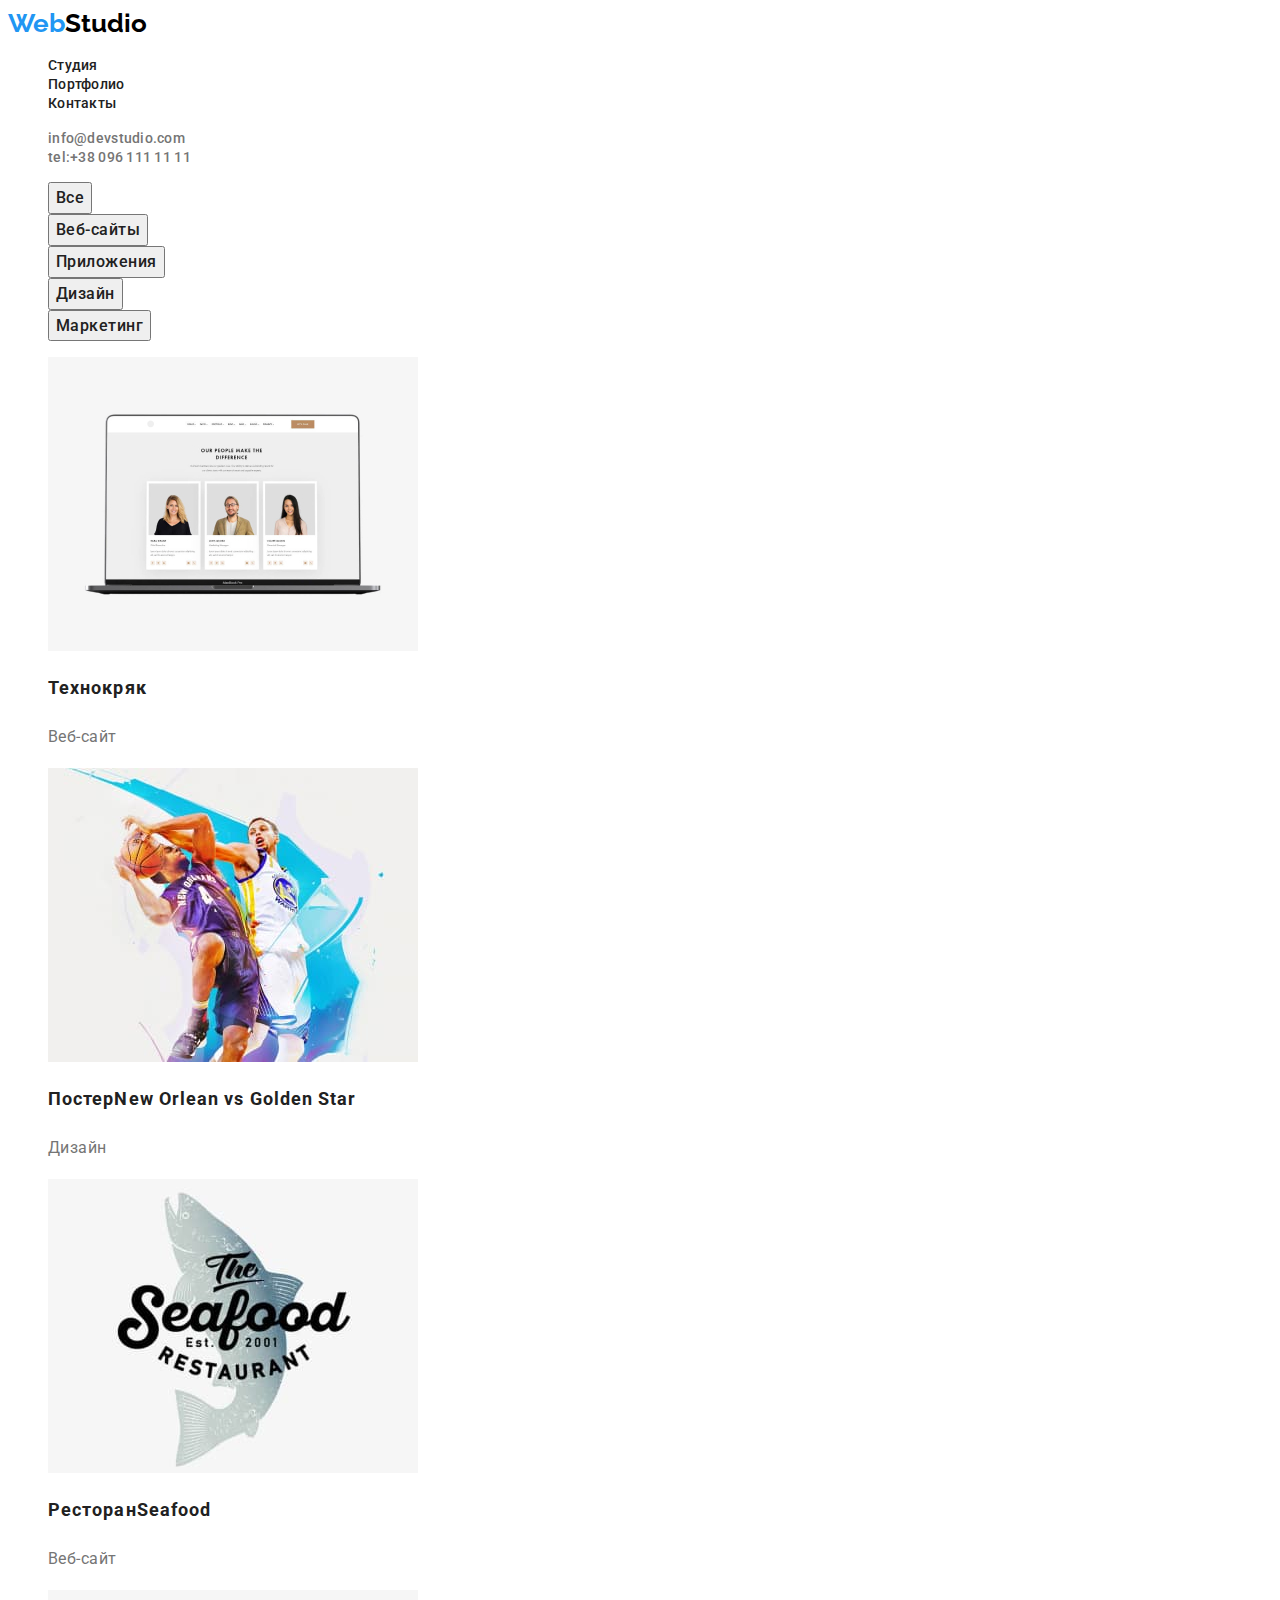
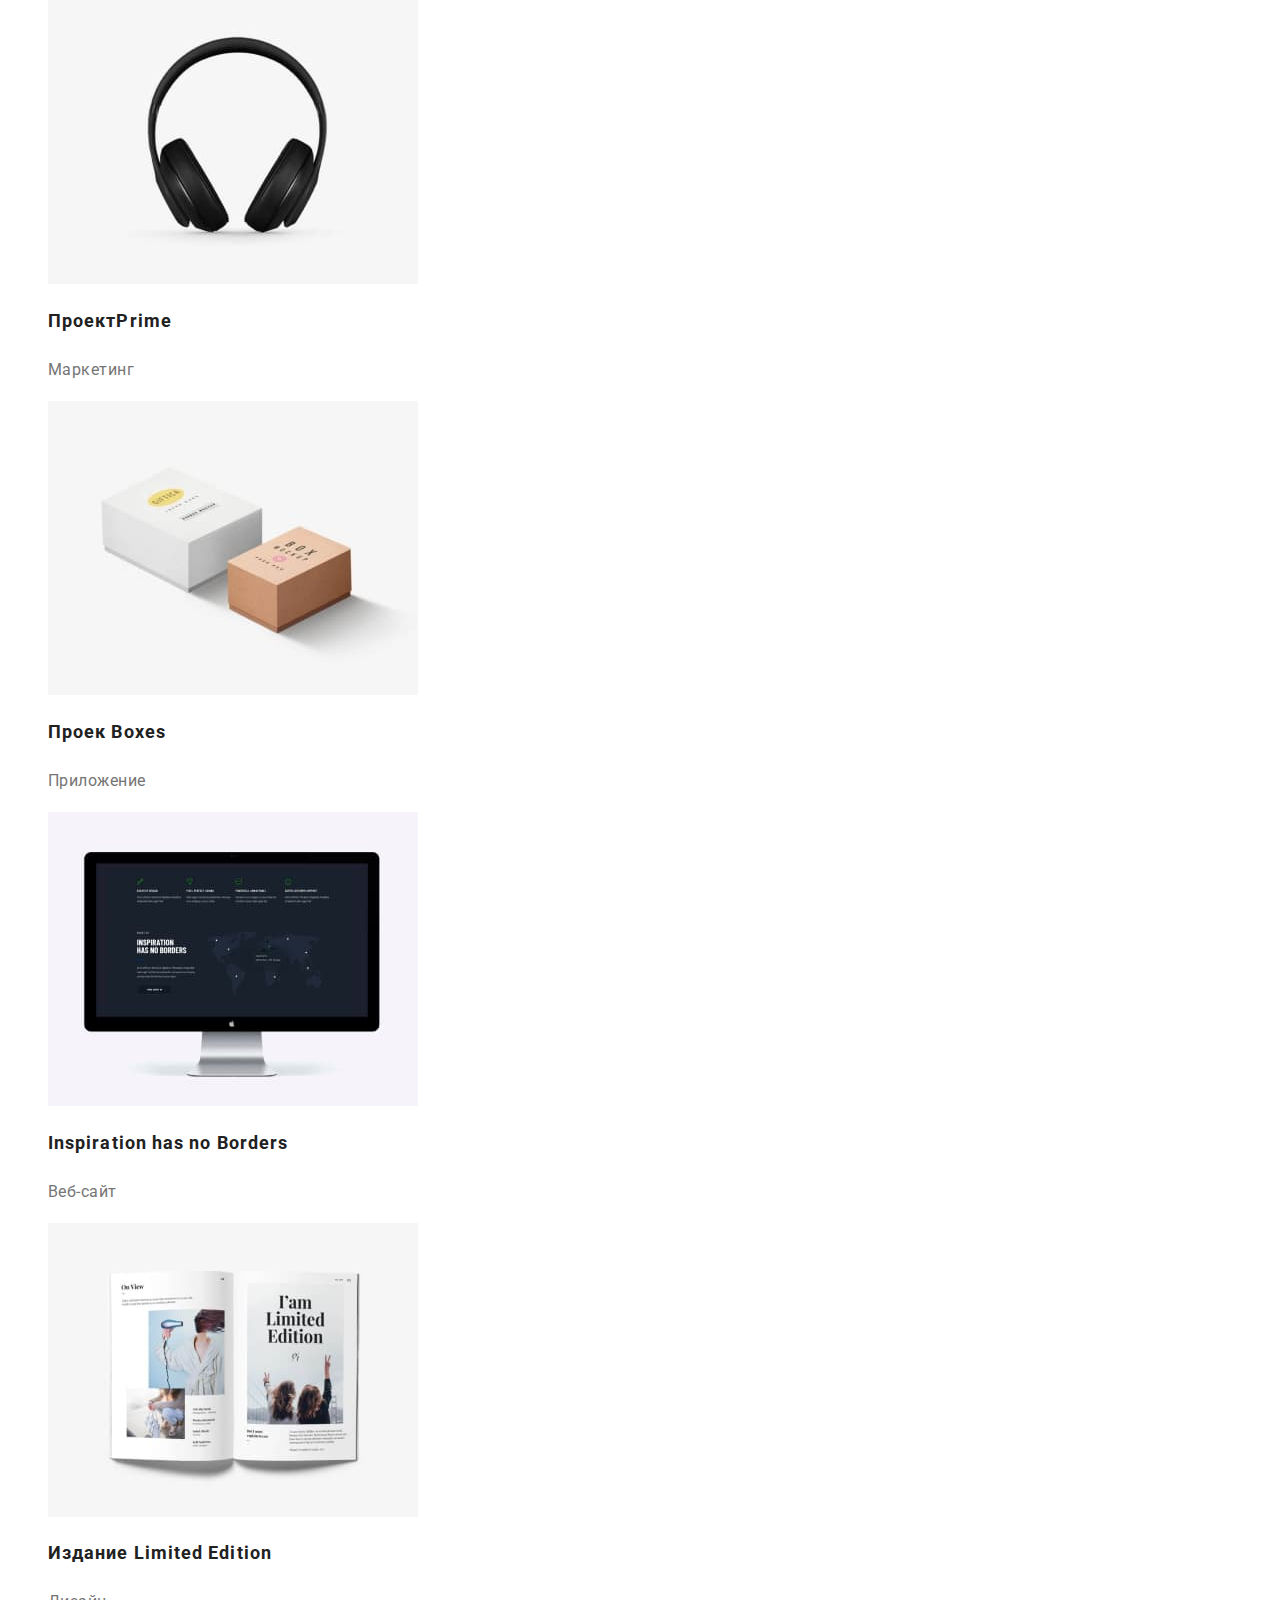
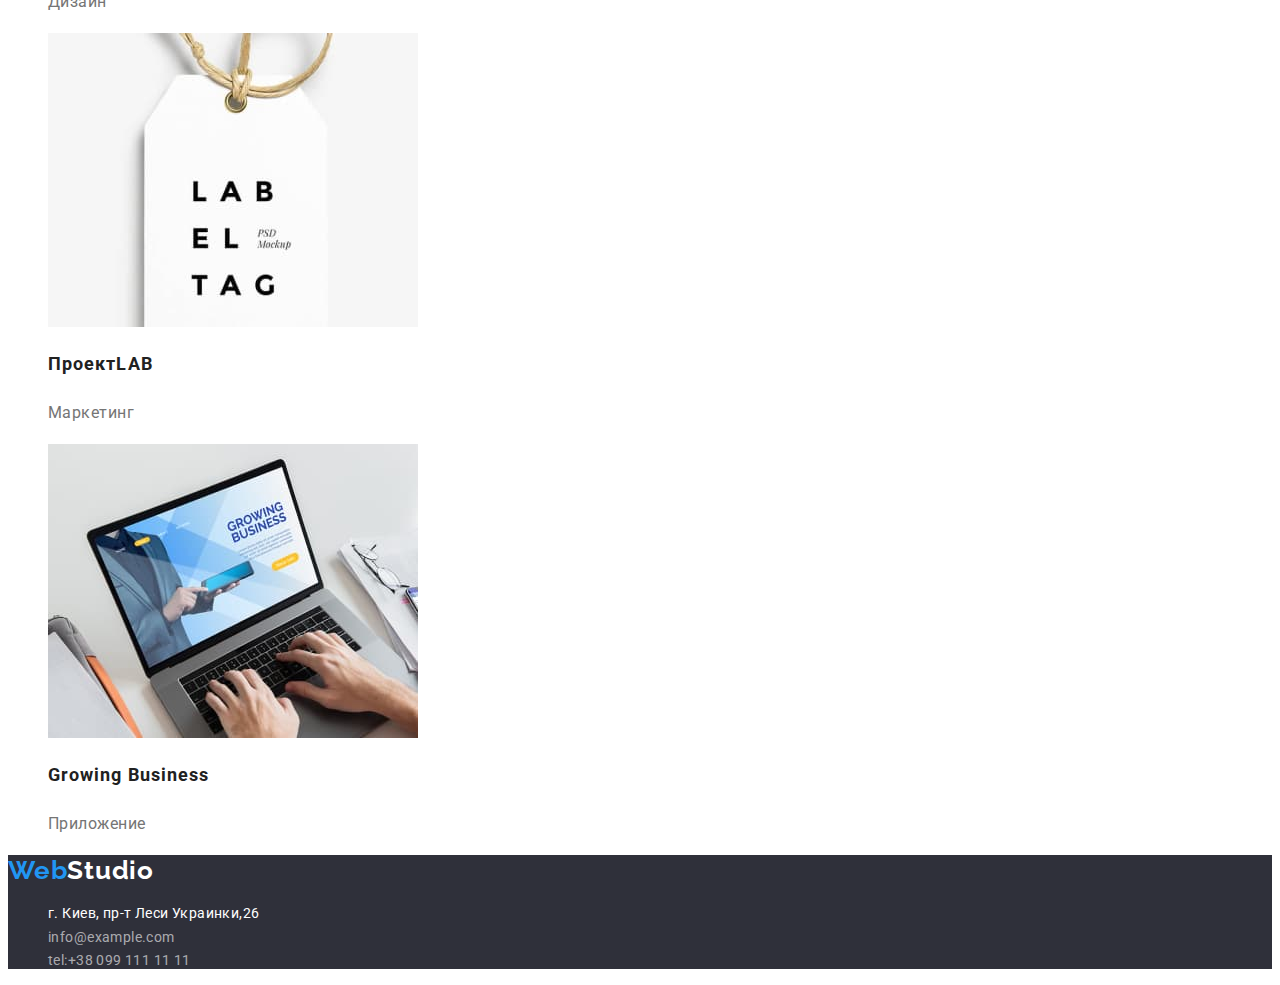
==== portfolio.html @ 86220cb4 "Добавляє дз-2" ====
<!DOCTYPE html>
<html lang="ru">

<head>
    <meta charset="UTF-8">
    <meta http-equiv="X-UA-Compatible" content="IE=edge">
    <meta name="viewport" content="width=device-width, initial-scale=1.0">
    <title>Portfolio</title>
    <link rel="preconnect" href="https://fonts.googleapis.com">
    <link rel="preconnect" href="https://fonts.gstatic.com" crossorigin>
    <link href="https://fonts.googleapis.com/css2?family=Raleway:wght@700&family=Roboto:wght@400;500;700;900&display=swap"
        rel="stylesheet">
        <link rel="stylesheet" href="./css/styles.css">
</head>
<body>
        <header class="header">
            <nav class="navigation">
                <a class="logo" href="/"><span class="logo-title">Web</span>Studio</a>
                <ul class="header-list list">
                    <li class="header-item"><a href="./index.html" class="header-link"> Студия</a></li>
                    <li class="header-item"><a href="./portfolio.html" class="header-link"> Портфолио</a></li>
                    <li class="header-item"><a href="" class="header-link"> Контакты</a></li>
                </ul>
            </nav>
            <ul class="header-address list">
                <li><a class="header-address-link" href="mailto:info@devstudio.com">info@devstudio.com</a></li>
                <li><a class="header-address-link" href="tel:+380961111111">tel:+38 096 111 11 11</a></li>
            </ul>
        </header>
    <main>
        <section class="filter">
            <ul class="filter-list list">
                <li><button class="filter-btn" type="button">Все</button></li>
                <li><button class="filter-btn" type="button">Веб-сайты</button></li>
                <li><button class="filter-btn" type="button">Приложения</button></li>
                <li><button class="filter-btn" type="button">Дизайн</button></li>
                <li><button class="filter-btn" type="button">Маркетинг</button></li>
            </ul>
            <h1 class="filter-title" hidden>Огляд нашого Портволіо</h1>
            <ul class="filter-list list">
                <li class="filter-item"><img class="filter-img" src="./images-portfolio/port-img-1.jpg"
                        alt="Ноутбук с открытым вебсайтом">
                    <h2 class="filter-second-title">Технокряк</h2>
                    <p class="filter-text">Веб-сайт</p>
                </li>
                <li class="filter-item"><img class="filter-img" src="./images-portfolio/port-img-2.jpg"
                        alt="Два баскетболиста с мячем">
                    <h2 class="filter-second-title">Постер<span lang="en">New Orlean vs Golden Star</span></h2>
                    <p class="filter-text">Дизайн</p>
                </li>
                <li class="filter-item"><img class="filter-img" src="./images-portfolio/port-img-3.jpg"
                        alt="Марка ресторана" width="370">
                    <h2 class="filter-second-title">Ресторан<span lang="en">Seafood</span></h2>
                    <p class="filter-text">Веб-сайт</p>
                </li>
                <li class="filter-item"><img class="filter-img" src="./images-portfolio/port-img-4.jpg" alt="Наушники"
                        width="370">
                    <h2 class="filter-second-title">Проект<span lang="en">Prime</span></h2>
                    <p class="filter-text">Маркетинг</p>
                </li>
                <li class="filter-item"><img class="filter-img" src="./images-portfolio/port-img-5.jpg"
                        alt="Две малиньки коробки" width="370">
                    <h2 class="filter-second-title">Проек <span lang="en">Boxes</span></h2>
                    <p class="filter-text">Приложение</p>
                </li>
                <li class="filter-item"><img class="filter-img" src="./images-portfolio/port-img-6.jpg"
                        alt="Екран компютера" width="370">
                    <h2 class="filter-second-title" lang="en">Inspiration has no Borders</h2>
                    <p class="filter-text">Веб-сайт</p>
                </li>
                <li class="filter-item"><img class="filter-img" src="./images-portfolio/port-img-7.jpg"
                        alt="Открытая книга" width="370">
                    <h2 class="filter-second-title"><span lang="en">Издание Limited Edition</span></h2>
                    <p class="filter-text">Дизайн</p>
                </li>
                <li class="filter-item"><img class="filter-img" src="./images-portfolio/port-img-8.jpg"
                        alt="Фото проекта" width="370">
                    <h2 class="filter-second-title">Проект<span lang="en">LAB</span></h2>
                    <p class="filter-text">Маркетинг</p>
                </li>
                <li class="filter-item"><img class="filter-img" src="./images-portfolio/port-img-9.jpg"
                        alt="Руке человека на клавиатуре ноутбука" width="370">
                    <h2 class="filter-second-title" lang="en">Growing Business</h2>
                    <p class="filter-text">Приложение</p>
                </li>
            </ul>
        </section>
    </main>
    <footer class="footer">
        <a class="footer-part-title" href="/"><span class="footer-title">Web</span>Studio</a>
        <ul class="footer-list list">
            <li class="footer-item">
                <a class="footer-link" href="https://goo.gl/maps/KpivZ7hqrUbSiKZk9">г. Киев, пр-т Леси Украинки,26</a>
            </li>
            <li class="footer-item">
                <a class="footer-mail" href="mailto:info@example.com">info@example.com</a>
            </li>
            <li class="footer-link-item">
                <a class="footer-link-tel" href="tel:+380991111111">tel:+38 099 111 11 11</a>
            </li>
        </ul>
    </footer>
</body>

</html>
---- css/styles.css ----
body {
  font-family: "Roboto", sans-serif;
  background-color: #FFFFFF;
  color: #757575;
}
:root{
  --first-title-color: #FFFFFF;
  --second-title-color: #212121;
  --header-adress-color: #757575;
  --header-focus-color: #2196F3;
  --footer-item-color: #2196F3; 
}
.logo {
  text-decoration: none;
}
.header-link {
  text-decoration: none;
}
.header-address-link {
  text-decoration: none;
}
/*----------------------- HEADER------------------ */

.logo-title {
font-family: Raleway;
font-style: normal;
font-weight: bold;
font-size: 26px;
line-height: 1.19;
color: #2196F3;
}
.logo {
  font-family: Raleway;
  font-style: normal;
  font-weight: bold;
  font-size: 26px;
  line-height: 1.19;
  color: #000000 
}
.header-link {
font-weight: 500;
font-size: 14px;
line-height: 1.14;
letter-spacing: 0.02em;
color: #212121;
}
.header-link:hover{
  color: #2196F3;
}
.header-link:focus{
  color: #2196F3;
}

.header-address-link {
  font-weight: 500;
  font-size: 14px;
  line-height: 1.14;
  letter-spacing: 0.02em;
  color: var(--header-adress-color);
}
.header-address-link:hover{
  color: #2196F3;
}
.header-address-link:focus{
  color: #2196F3;
}
.header-address-link {
  font-weight: 500;
  font-size: 14px;
  line-height: 1.14;
  letter-spacing: 0.02em;
  color: var(--header-adress-color)
} 


/* -------------------------HERO---------------- */


.hero{
  background-color: #2F303A;
}
.hero-title{
font-weight: 900;
font-size: 44px;
line-height: 1.36;
text-align: center;
letter-spacing: 0.06em;
text-transform: uppercase;
color: var(--first-title-color)
}
.btn{
font-family:inherit
font-weight: bold;
font-size: 16px;
line-height: 1.87;
align-items: center;
text-align: center; 
letter-spacing: 0.06em;
color: #FFFFFF;
}
.btn{
  background: #2196F3;
}
.hero-second-title{
font-weight: bold;
font-size: 14px;
line-height: 1.14
letter-spacing: 0.03em;
text-transform: uppercase;
color: #212121;
}
.hero-text{
font-weight: normal;
font-size: 14px;
line-height: 1.71;
letter-spacing: 0.03em;
color: #757575;
}
.examle-title{
font-family: Roboto;
font-style: normal;
font-weight: bold;
font-size: 36px;
line-height: 1.16;
text-align: center;
letter-spacing: 0.03em;
color: #212121;
}
.about-title{
font-weight: bold;
font-size: 36px;
line-height: 1.16;
text-align: center;
letter-spacing: 0.03em;
color: #212121;
}
.about-second-title{
font-weight: 500;
font-size: 16px;
line-height: 1.18;
text-align: center;
letter-spacing: 0.03em;
color: #212121;
}
.about-text{
 font-size: 16px;
line-height: 1.18;
text-align: center;
letter-spacing: 0.03em;
color: #757575;
}
.btn{
  cursor: pointer;
}

/* -----------------------------FOTER----------------------- */
.footer-part-title{
font-family: Raleway;
font-style: normal;
font-weight: bold;
font-size: 26px;
line-height: 1.19;
letter-spacing: 0.03em;
color: #FFFFFF
}
.footer-title{
font-family: Raleway;
font-style: normal;
font-weight: bold;
font-size: 26px;
line-height: 1.19;
letter-spacing: 0.03em;
color: #2196F3;
}
.footer-link{
font-family: Roboto;
font-style: normal;
font-weight: normal;
font-size: 14px;
line-height: 1.71;
letter-spacing: 0.03em;
color: #FFFFFF;
}
.footer-mail{
Font-family: Roboto;
font-style: normal;
font-weight: normal;
font-size: 14px;
line-height: 1.71;
letter-spacing: 0.03em;
color: rgba(255, 255, 255, 0.6);
}
.footer-link-tel{
font-family: Roboto;
font-style: normal;
font-weight: normal;
font-size: 14px;
line-height: 1.71px;
letter-spacing: 0.03em;
color: rgba(255, 255, 255, 0.6);
}
.footer-link:hover,
.footer-link:focus{
  color: var(--footer-item-color);
}
.footer-mail:hover,
.footer-mail:focus{
  color: var(--footer-item-color);
}
.footer-link-tel:hover,
.footer-link-tel:focus{
  color: var(--footer-item-color);
}
.footer{
  background: #2F303A;
}
.footer-link {
  text-decoration: none;
}
.footer-mail {
  text-decoration: none;
}
.footer-link-tel {
  text-decoration: none;
}
.footer-part-title {
  text-decoration: none;
}
.list{
  list-style: none;
}

/* -------------------PORTFOLIO ---------*/
.filter-btn{
font-family: Roboto;
font-style: normal;
font-weight: 500;
font-size: 16px;
line-height: 1.62;
text-align: center;
letter-spacing: 0.03em;
color: #212121;
}
.filter-second-title{
font-family: Roboto;
font-style: normal;
font-weight: bold;
font-size: 18px;
line-height: 2;
letter-spacing: 0.06em;
color: #212121;  
}
.filter-text{
font-family: Roboto;
font-style: normal;
font-weight: normal;
font-size: 16px;
line-height: 1.87;
letter-spacing: 0.03em;
color: #757575;
}
.filter-btn:focus,
.filter-btn:hover{
  color: #2196F3;
}
.filter-btn{
  cursor: pointer;
}
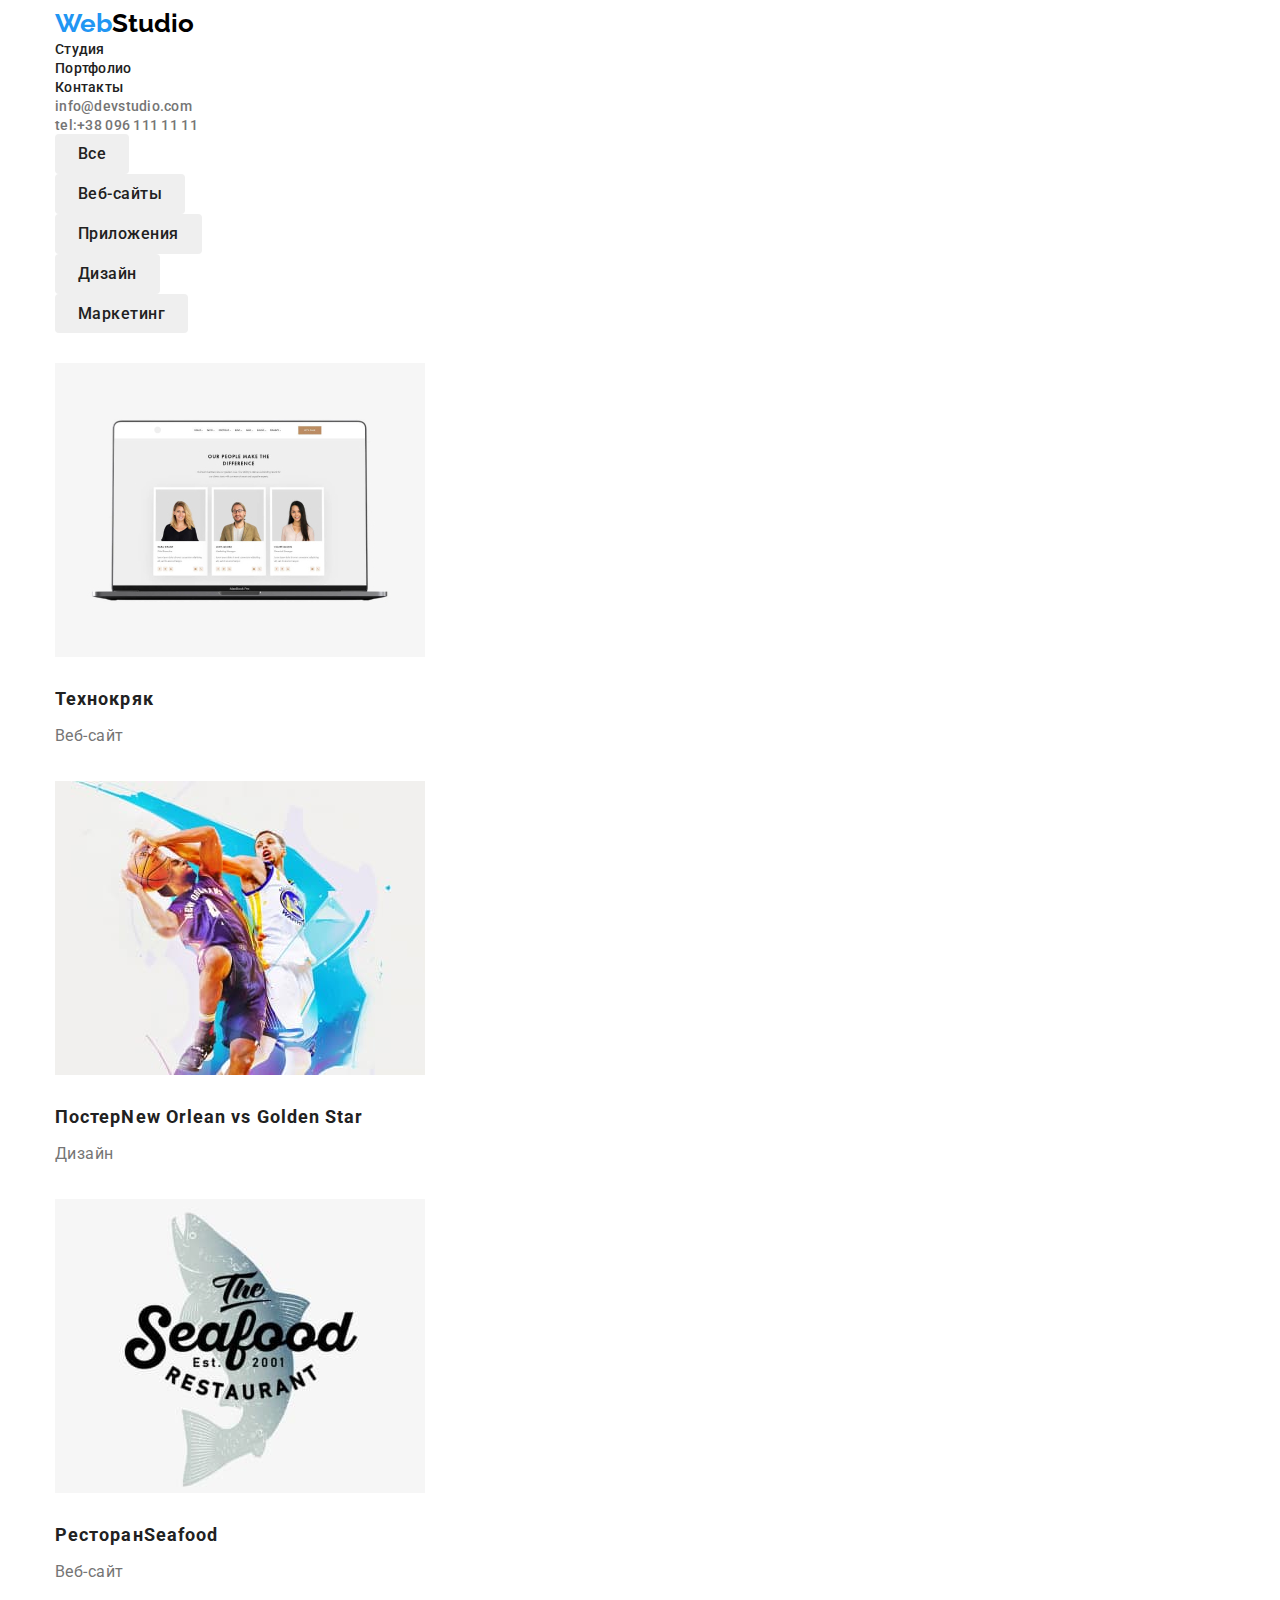
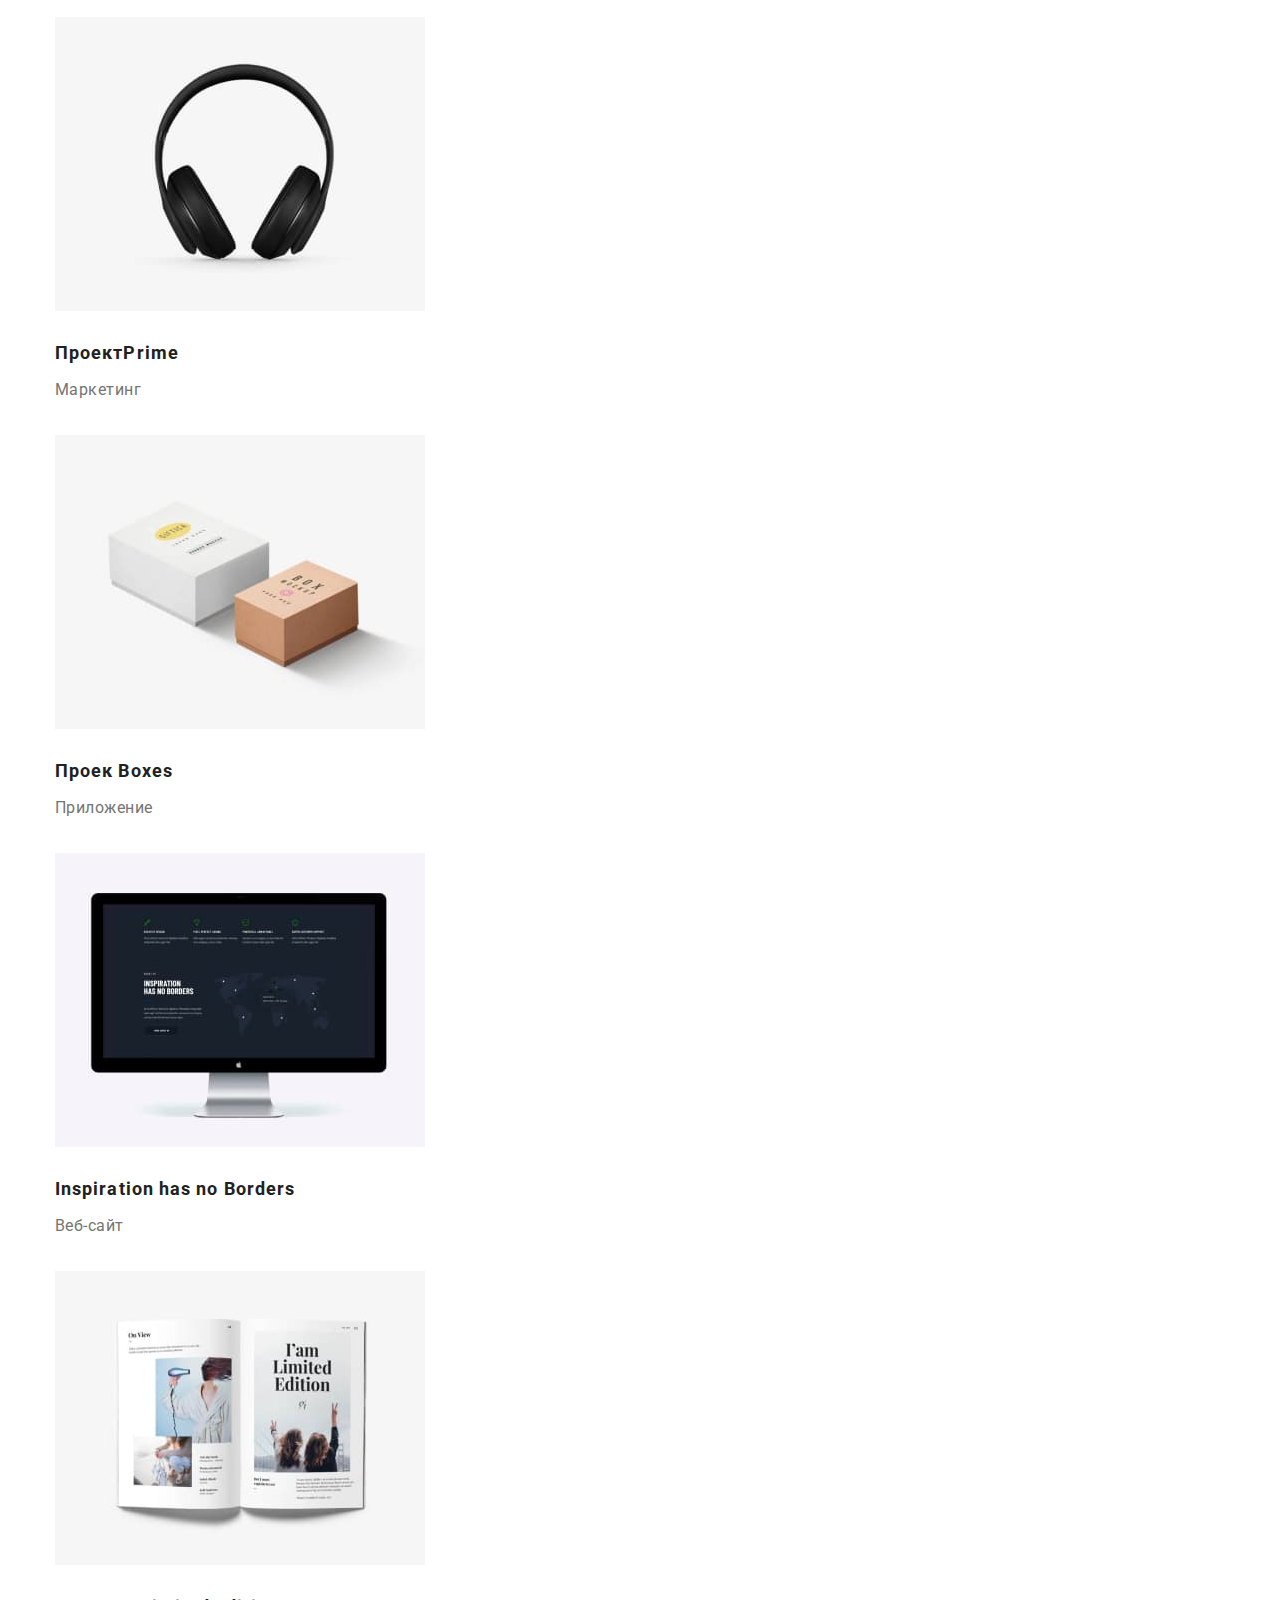
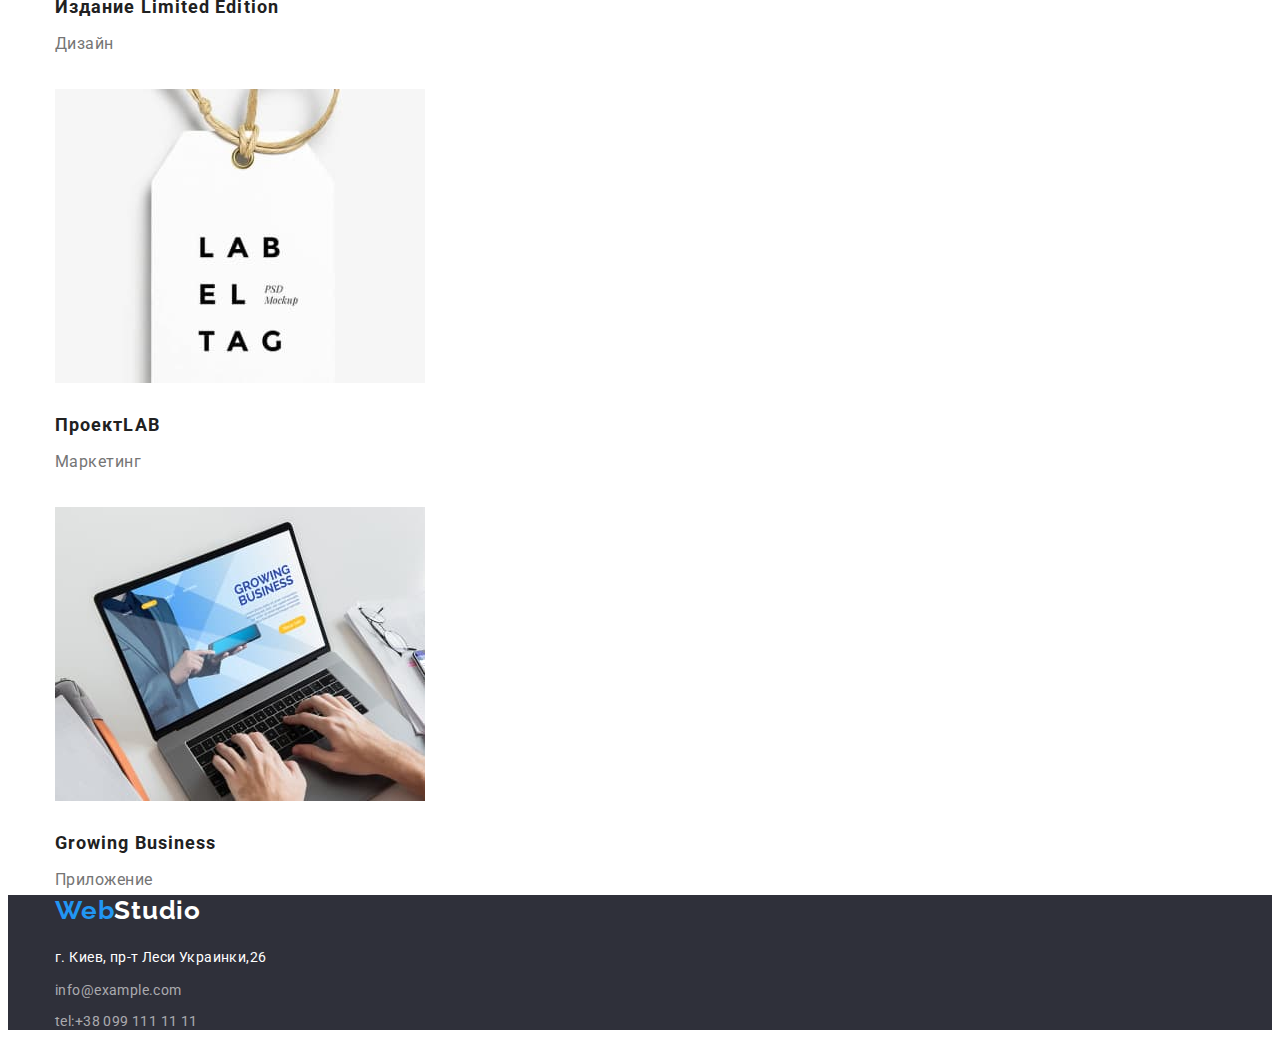
==== commit 3211af4e: "Додає падінги та марджіни" ====
--- a/portfolio.html
+++ b/portfolio.html
@@ -10,11 +10,14 @@
     <link rel="preconnect" href="https://fonts.gstatic.com" crossorigin>
     <link href="https://fonts.googleapis.com/css2?family=Raleway:wght@700&family=Roboto:wght@400;500;700;900&display=swap"
         rel="stylesheet">
+        <link rel="stylesheet" href="https://cdnjs.cloudflare.com/ajax/libs/modern-normalize/1.1.0/modern-normalize.min.css"
+            integrity="sha512-wpPYUAdjBVSE4KJnH1VR1HeZfpl1ub8YT/NKx4PuQ5NmX2tKuGu6U/JRp5y+Y8XG2tV+wKQpNHVUX03MfMFn9Q=="
+            crossorigin="anonymous" referrerpolicy="no-referrer" />
         <link rel="stylesheet" href="./css/styles.css">
 </head>
 <body>
         <header class="header">
-            <nav class="navigation">
+            <nav class="navigation container">
                 <a class="logo" href="/"><span class="logo-title">Web</span>Studio</a>
                 <ul class="header-list list">
                     <li class="header-item"><a href="./index.html" class="header-link"> Студия</a></li>
@@ -22,13 +25,14 @@
                     <li class="header-item"><a href="" class="header-link"> Контакты</a></li>
                 </ul>
             </nav>
-            <ul class="header-address list">
+            <ul class="header-address list container">
                 <li><a class="header-address-link" href="mailto:info@devstudio.com">info@devstudio.com</a></li>
                 <li><a class="header-address-link" href="tel:+380961111111">tel:+38 096 111 11 11</a></li>
             </ul>
         </header>
     <main>
         <section class="filter">
+            <div class="container">
             <ul class="filter-list list">
                 <li><button class="filter-btn" type="button">Все</button></li>
                 <li><button class="filter-btn" type="button">Веб-сайты</button></li>
@@ -84,9 +88,11 @@
                     <p class="filter-text">Приложение</p>
                 </li>
             </ul>
+            </div>
         </section>
     </main>
     <footer class="footer">
+        <div class="container">
         <a class="footer-part-title" href="/"><span class="footer-title">Web</span>Studio</a>
         <ul class="footer-list list">
             <li class="footer-item">
@@ -99,6 +105,7 @@
                 <a class="footer-link-tel" href="tel:+380991111111">tel:+38 099 111 11 11</a>
             </li>
         </ul>
+        </div>
     </footer>
 </body>
 
--- a/css/styles.css
+++ b/css/styles.css
@@ -1,7 +1,7 @@
 body {
   font-family: "Roboto", sans-serif;
   background-color: #FFFFFF;
-  color: #757575;
+  color: #757575;  
 }
 :root{
   --first-title-color: #FFFFFF;
@@ -19,6 +19,45 @@
 .header-address-link {
   text-decoration: none;
 }
+
+html {
+  box-sizing: border-box;
+}
+
+*,
+*::before,
+*::after{
+  box-sizing: inherit;
+}
+ul{
+  margin: 0;
+  padding: 0;
+}
+p{
+  margin: 0;
+  padding: 0;
+}
+
+h1,
+h2,
+h3,
+h4,
+h5,
+h6{
+  margin: 0;
+  padding: 0;
+}
+
+.container{
+  margin-right: auto;
+  margin-left: auto;
+  padding-left: 15px;
+  padding-right: 15px;
+  width: 1200px;
+}
+  
+
+
 /*----------------------- HEADER------------------ */
 
 .logo-title {
@@ -64,13 +103,7 @@
 .header-address-link:focus{
   color: #2196F3;
 }
-.header-address-link {
-  font-weight: 500;
-  font-size: 14px;
-  line-height: 1.14;
-  letter-spacing: 0.02em;
-  color: var(--header-adress-color)
-} 
+
 
 
 /* -------------------------HERO---------------- */
@@ -78,17 +111,21 @@
 
 .hero{
   background-color: #2F303A;
+  text-align: center;
 }
 .hero-title{
+margin-bottom: 30px;  
 font-weight: 900;
 font-size: 44px;
 line-height: 1.36;
-text-align: center;
 letter-spacing: 0.06em;
 text-transform: uppercase;
 color: var(--first-title-color)
 }
 .btn{
+display: inline-block;
+border-radius: 4px;
+padding: 10px 32px;
 font-family:inherit
 font-weight: bold;
 font-size: 16px;
@@ -97,11 +134,11 @@
 text-align: center; 
 letter-spacing: 0.06em;
 color: #FFFFFF;
-}
-.btn{
-  background: #2196F3;
-}
+background: #2196F3;
+}
+
 .hero-second-title{
+margin-bottom: 10px;
 font-weight: bold;
 font-size: 14px;
 line-height: 1.14
@@ -110,6 +147,7 @@
 color: #212121;
 }
 .hero-text{
+margin-bottom: 94px;
 font-weight: normal;
 font-size: 14px;
 line-height: 1.71;
@@ -117,6 +155,7 @@
 color: #757575;
 }
 .examle-title{
+margin-bottom: 50px;
 font-family: Roboto;
 font-style: normal;
 font-weight: bold;
@@ -126,7 +165,17 @@
 letter-spacing: 0.03em;
 color: #212121;
 }
+
+.examle-item{
+margin-bottom: 188px;
+}
+
+.about{
+  background: #F5F4FA;
+}
+
 .about-title{
+margin-bottom: 50px;
 font-weight: bold;
 font-size: 36px;
 line-height: 1.16;
@@ -135,6 +184,7 @@
 color: #212121;
 }
 .about-second-title{
+margin-bottom: 10px;
 font-weight: 500;
 font-size: 16px;
 line-height: 1.18;
@@ -153,8 +203,14 @@
   cursor: pointer;
 }
 
+.about-img{
+margin-bottom: 30px;
+}
+
 /* -----------------------------FOTER----------------------- */
 .footer-part-title{
+display: inline-block;
+margin-bottom: 20px;
 font-family: Raleway;
 font-style: normal;
 font-weight: bold;
@@ -173,6 +229,8 @@
 color: #2196F3;
 }
 .footer-link{
+display: inline-block;
+margin-bottom: 9px;
 font-family: Roboto;
 font-style: normal;
 font-weight: normal;
@@ -182,6 +240,8 @@
 color: #FFFFFF;
 }
 .footer-mail{
+display: inline-block;
+margin-bottom: 9px;
 Font-family: Roboto;
 font-style: normal;
 font-weight: normal;
@@ -232,6 +292,9 @@
 
 /* -------------------PORTFOLIO ---------*/
 .filter-btn{
+display: inline-block;
+padding: 6px 22px;
+border-radius: 4px;
 font-family: Roboto;
 font-style: normal;
 font-weight: 500;
@@ -240,8 +303,12 @@
 text-align: center;
 letter-spacing: 0.03em;
 color: #212121;
-}
+border: 1px solid transparent;
+}
+
+
 .filter-second-title{
+margin-top: 20px;
 font-family: Roboto;
 font-style: normal;
 font-weight: bold;
@@ -250,7 +317,14 @@
 letter-spacing: 0.06em;
 color: #212121;  
 }
+
+.filter-img{
+margin-top: 30px;
+}
+
+
 .filter-text{
+margin-top: 4px;
 font-family: Roboto;
 font-style: normal;
 font-weight: normal;
@@ -261,7 +335,8 @@
 }
 .filter-btn:focus,
 .filter-btn:hover{
-  color: #2196F3;
+  color: #FFFFFF;;
+  background: #2196F3;
 }
 .filter-btn{
   cursor: pointer;
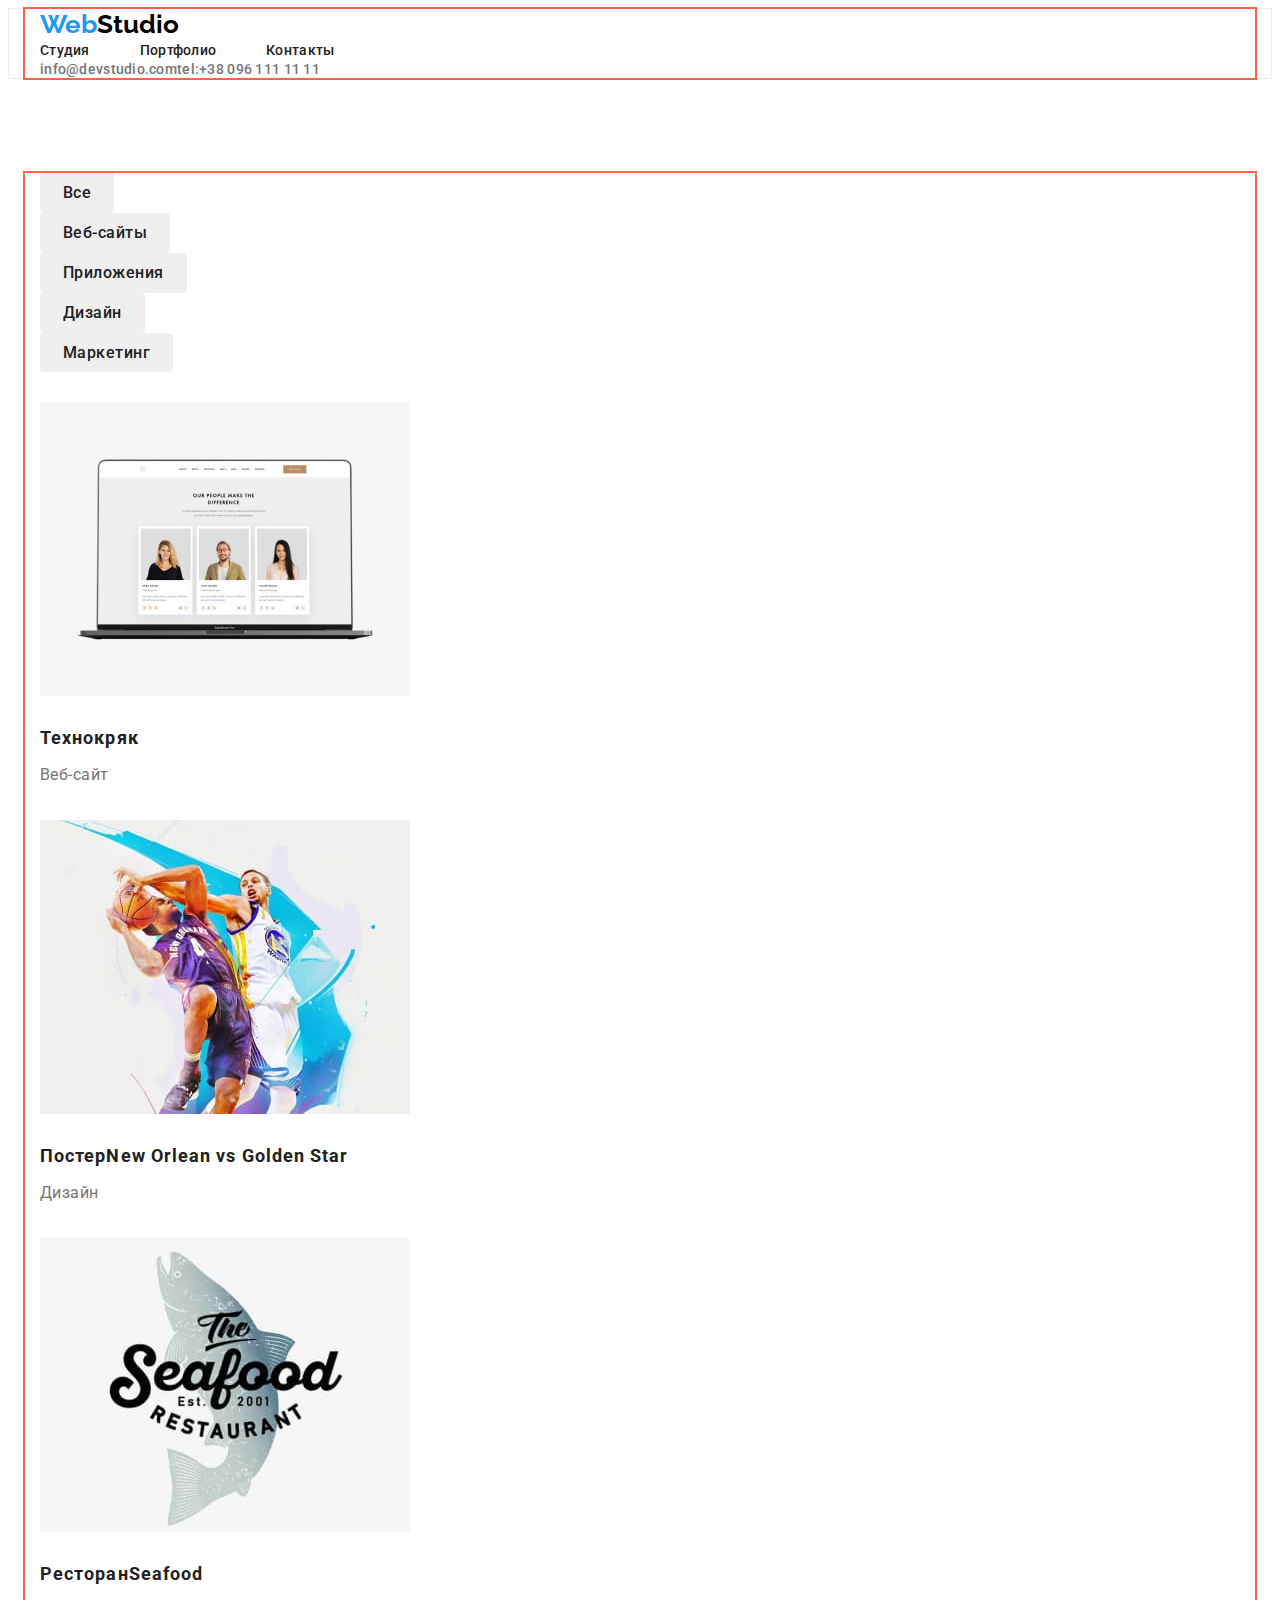
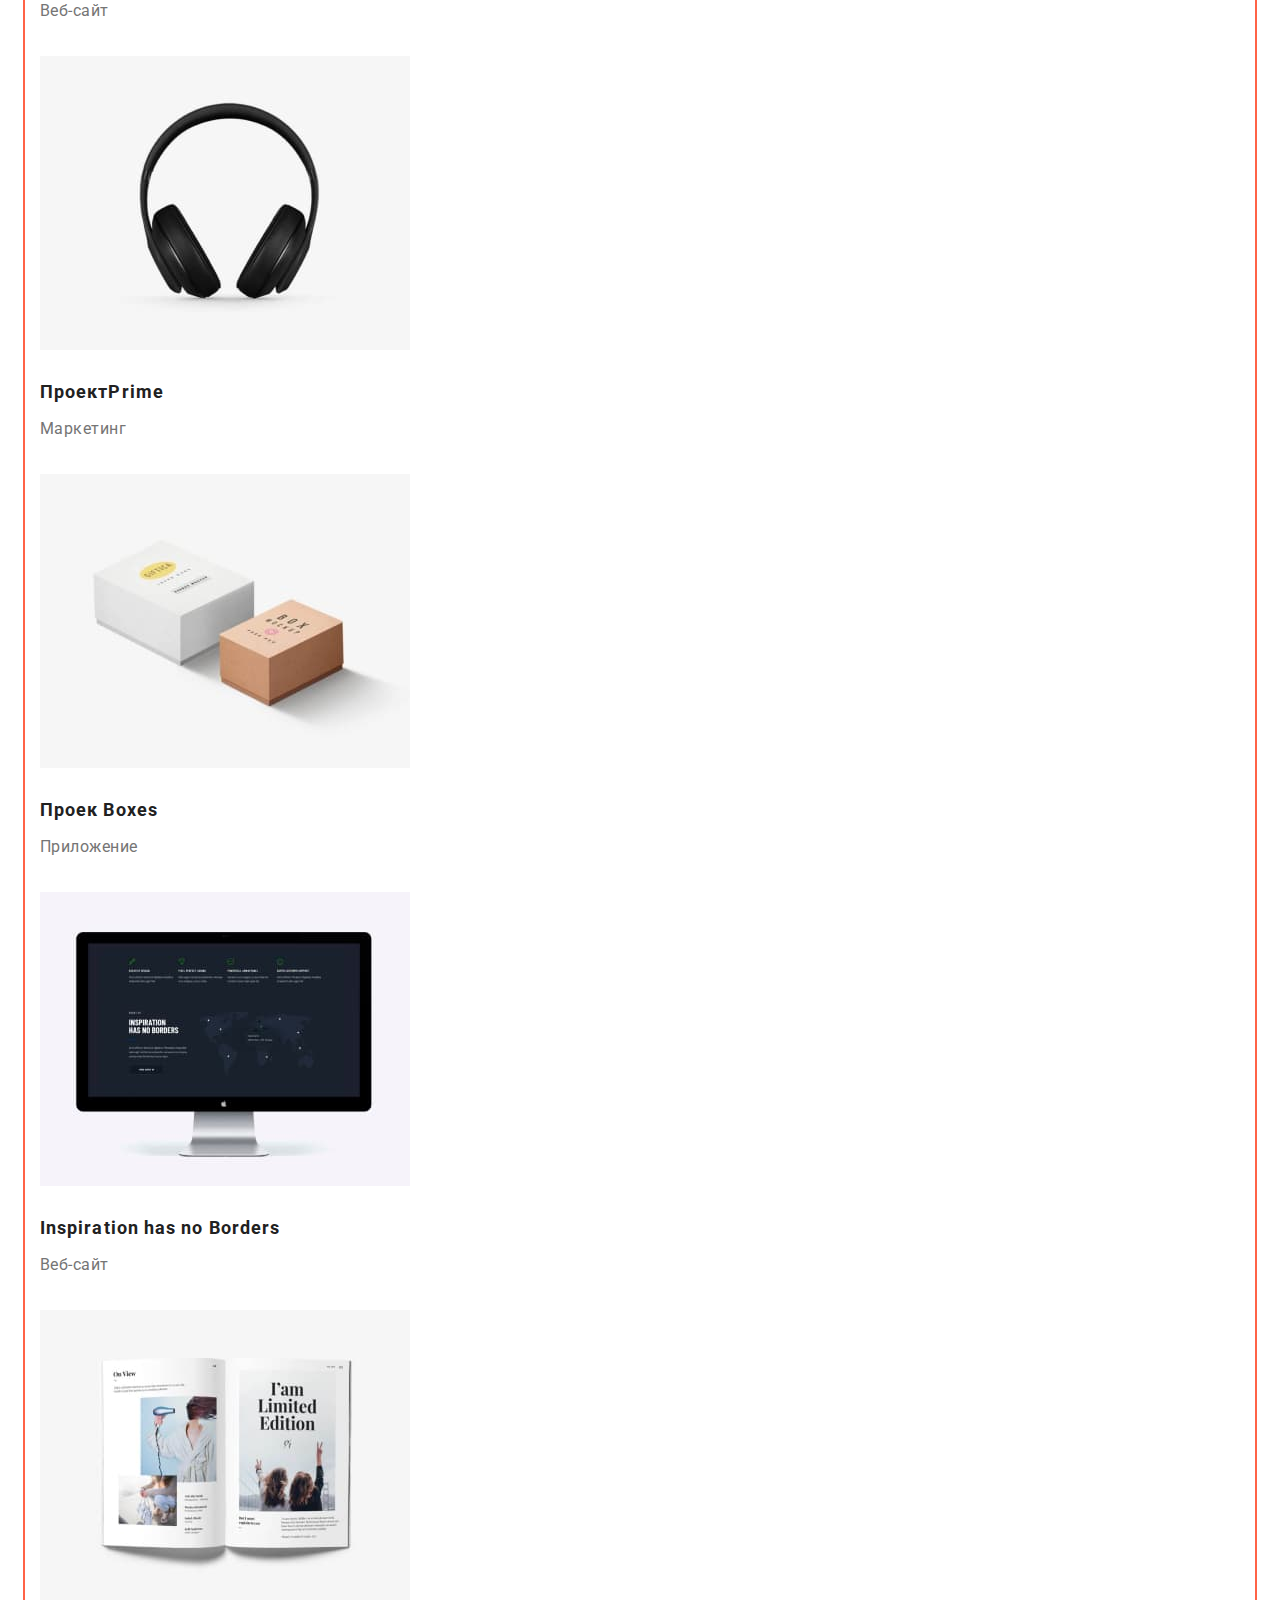
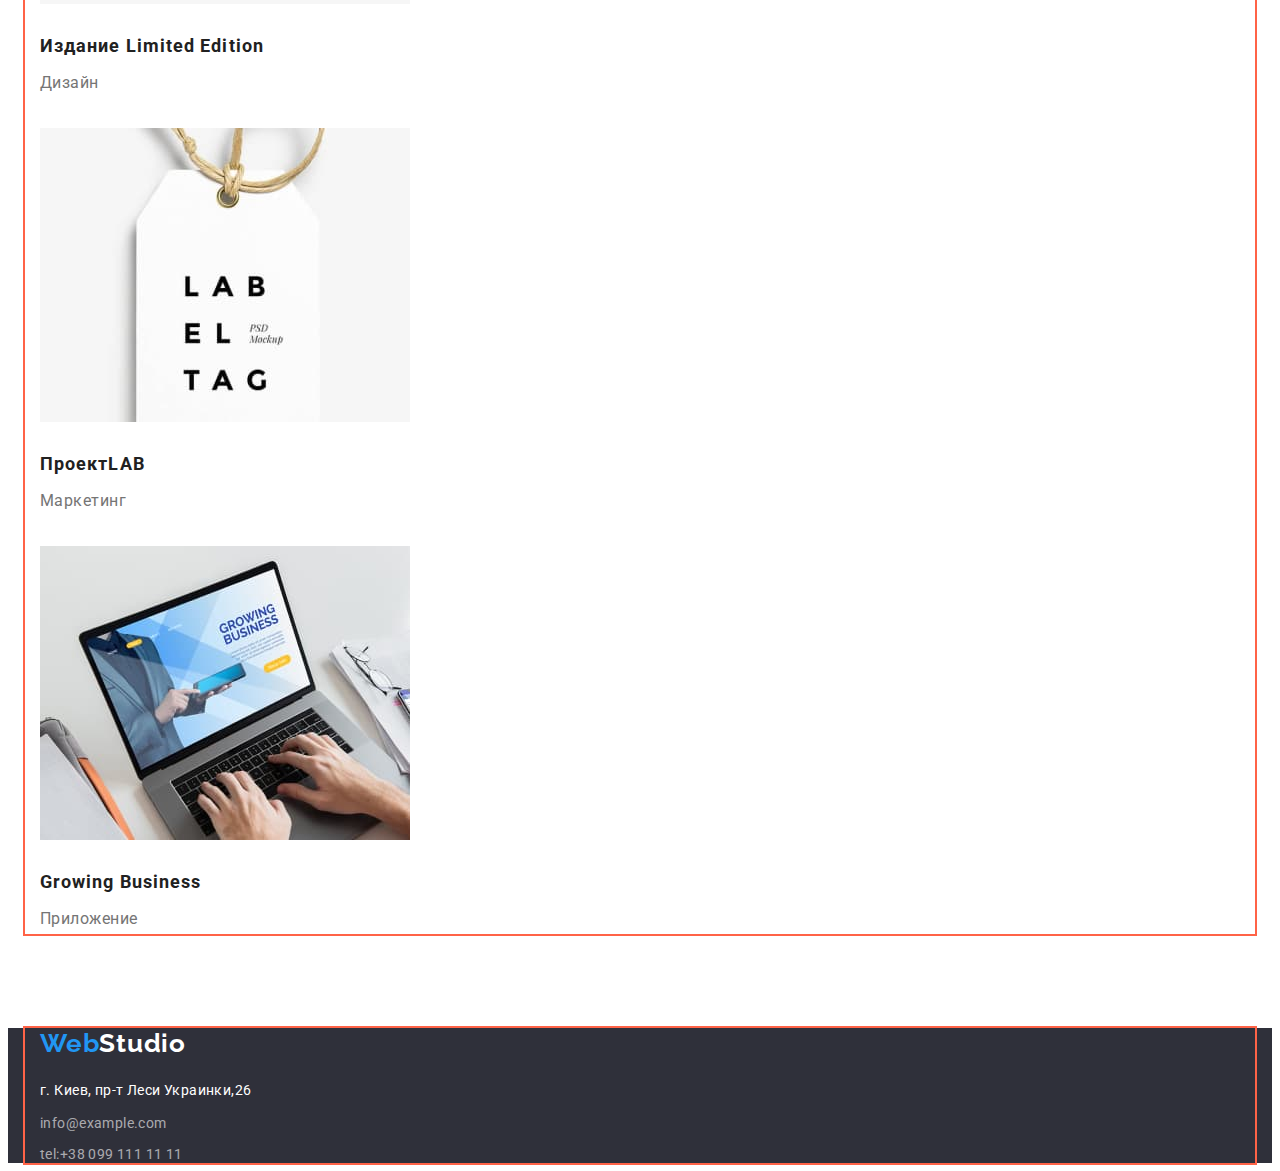
==== commit 0a565d74: "Додає фрекси в хедері" ====
--- a/portfolio.html
+++ b/portfolio.html
@@ -17,7 +17,8 @@
 </head>
 <body>
         <header class="header">
-            <nav class="navigation container">
+            <div class="container">
+            <nav class="navigation">
                 <a class="logo" href="/"><span class="logo-title">Web</span>Studio</a>
                 <ul class="header-list list">
                     <li class="header-item"><a href="./index.html" class="header-link"> Студия</a></li>
@@ -25,13 +26,14 @@
                     <li class="header-item"><a href="" class="header-link"> Контакты</a></li>
                 </ul>
             </nav>
-            <ul class="header-address list container">
+            <ul class="header-address list">
                 <li><a class="header-address-link" href="mailto:info@devstudio.com">info@devstudio.com</a></li>
                 <li><a class="header-address-link" href="tel:+380961111111">tel:+38 096 111 11 11</a></li>
             </ul>
+            </div>
         </header>
     <main>
-        <section class="filter">
+        <section class="filter section">
             <div class="container">
             <ul class="filter-list list">
                 <li><button class="filter-btn" type="button">Все</button></li>
--- a/css/styles.css
+++ b/css/styles.css
@@ -53,12 +53,42 @@
   margin-left: auto;
   padding-left: 15px;
   padding-right: 15px;
-  width: 1200px;
+  width: 1230px;
 }
   
 
 
 /*----------------------- HEADER------------------ */
+.header{
+border: 1px solid #ECECEC;
+}
+
+.header-list{
+  display: flex;
+}
+
+.header-item{
+  margin-right: 50px;
+}
+
+.header-item:last-child{
+  margin: 0;
+}
+.header-address{
+  display: flex;
+}
+.header-address-link .item + .item{
+  margin-left: 50px;
+}
+
+.main-header{
+  display: flex;
+  align-items: center;
+
+
+}
+
+
 
 .logo-title {
 font-family: Raleway;
@@ -76,6 +106,7 @@
   line-height: 1.19;
   color: #000000 
 }
+
 .header-link {
 font-weight: 500;
 font-size: 14px;
@@ -107,7 +138,10 @@
 
 
 /* -------------------------HERO---------------- */
-
+.section{
+padding-top: 94px;
+padding-bottom: 94px;
+}
 
 .hero{
   background-color: #2F303A;
@@ -147,7 +181,6 @@
 color: #212121;
 }
 .hero-text{
-margin-bottom: 94px;
 font-weight: normal;
 font-size: 14px;
 line-height: 1.71;
@@ -164,10 +197,6 @@
 text-align: center;
 letter-spacing: 0.03em;
 color: #212121;
-}
-
-.examle-item{
-margin-bottom: 188px;
 }
 
 .about{
@@ -306,6 +335,9 @@
 border: 1px solid transparent;
 }
 
+.container{
+  outline: 2px solid tomato;
+}
 
 .filter-second-title{
 margin-top: 20px;
@@ -341,3 +373,4 @@
 .filter-btn{
   cursor: pointer;
 }
+
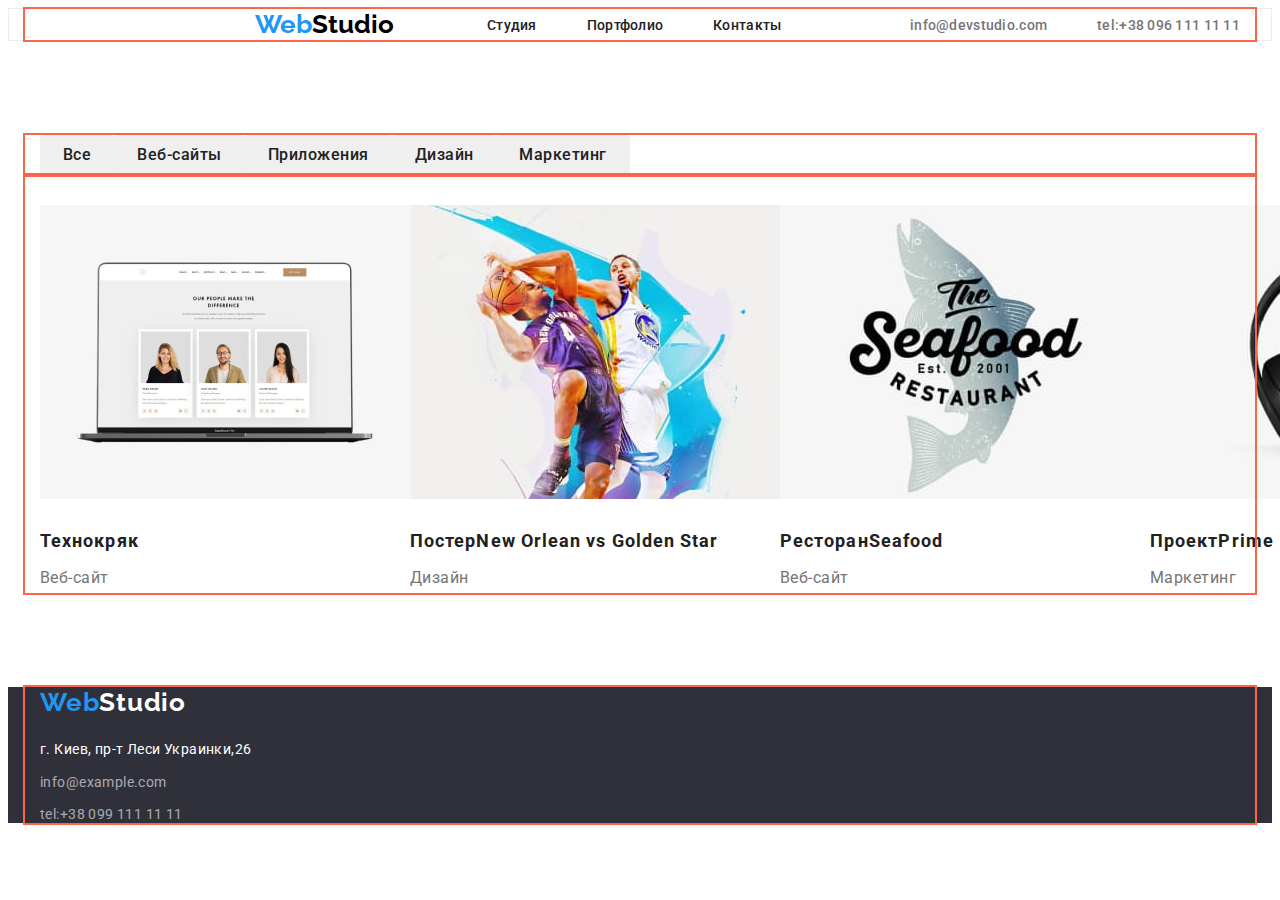
==== commit 4ec27458: "Додає флекси" ====
--- a/portfolio.html
+++ b/portfolio.html
@@ -16,22 +16,24 @@
         <link rel="stylesheet" href="./css/styles.css">
 </head>
 <body>
-        <header class="header">
-            <div class="container">
-            <nav class="navigation">
-                <a class="logo" href="/"><span class="logo-title">Web</span>Studio</a>
-                <ul class="header-list list">
-                    <li class="header-item"><a href="./index.html" class="header-link"> Студия</a></li>
-                    <li class="header-item"><a href="./portfolio.html" class="header-link"> Портфолио</a></li>
-                    <li class="header-item"><a href="" class="header-link"> Контакты</a></li>
-                </ul>
-            </nav>
-            <ul class="header-address list">
-                <li><a class="header-address-link" href="mailto:info@devstudio.com">info@devstudio.com</a></li>
-                <li><a class="header-address-link" href="tel:+380961111111">tel:+38 096 111 11 11</a></li>
+<header class="header">
+    <div class="container main-header">
+        <nav class="navigation">
+            <a class="logo" href="/"><span class="logo-title">Web</span>Studio</a>
+            <ul class="header-list list">
+                <li class="header-item"><a href="./index.html" class="header-link"> Студия</a></li>
+                <li class="header-item"><a href="./portfolio.html" class="header-link"> Портфолио</a></li>
+                <li class="header-item"><a href="" class="header-link"> Контакты</a></li>
             </ul>
-            </div>
-        </header>
+        </nav>
+        <ul class="header-address list">
+            <li class="header-item"><a class="header-address-link"
+                    href="mailto:info@devstudio.com">info@devstudio.com</a></li>
+            <li class="header-item"><a class="header-address-link" href="tel:+380961111111">tel:+38 096 111 11 11</a>
+            </li>
+        </ul>
+    </div>
+</header>
     <main>
         <section class="filter section">
             <div class="container">
@@ -42,6 +44,8 @@
                 <li><button class="filter-btn" type="button">Дизайн</button></li>
                 <li><button class="filter-btn" type="button">Маркетинг</button></li>
             </ul>
+            </div>
+            <div class="container">
             <h1 class="filter-title" hidden>Огляд нашого Портволіо</h1>
             <ul class="filter-list list">
                 <li class="filter-item"><img class="filter-img" src="./images-portfolio/port-img-1.jpg"
--- a/css/styles.css
+++ b/css/styles.css
@@ -55,7 +55,7 @@
   padding-right: 15px;
   width: 1230px;
 }
-  
+
 
 
 /*----------------------- HEADER------------------ */
@@ -67,6 +67,12 @@
   display: flex;
 }
 
+.navigation{
+  display: flex;
+  align-items: center;
+}
+  
+
 .header-item{
   margin-right: 50px;
 }
@@ -75,6 +81,7 @@
   margin: 0;
 }
 .header-address{
+  margin-left: auto;
   display: flex;
 }
 .header-address-link .item + .item{
@@ -84,8 +91,23 @@
 .main-header{
   display: flex;
   align-items: center;
-
-
+}
+
+.logo-title{
+  margin-left: 215px;
+}
+
+.logo{
+   margin-right: 93px;
+}
+.hero-list{
+  display: flex;
+  flex-wrap: wrap;
+}
+
+.hero-item{
+  width: 300px;
+  background-color: tomato ;
 }
 
 
@@ -104,16 +126,18 @@
   font-weight: bold;
   font-size: 26px;
   line-height: 1.19;
-  color: #000000 
-}
-
-.header-link {
+  color: #000000
+}
+
+.header-link{
 font-weight: 500;
 font-size: 14px;
 line-height: 1.14;
 letter-spacing: 0.02em;
 color: #212121;
 }
+  
+
 .header-link:hover{
   color: #2196F3;
 }
@@ -320,6 +344,7 @@
 }
 
 /* -------------------PORTFOLIO ---------*/
+
 .filter-btn{
 display: inline-block;
 padding: 6px 22px;
@@ -335,6 +360,12 @@
 border: 1px solid transparent;
 }
 
+.filter-list{
+  display: flex;
+}
+
+
+
 .container{
   outline: 2px solid tomato;
 }
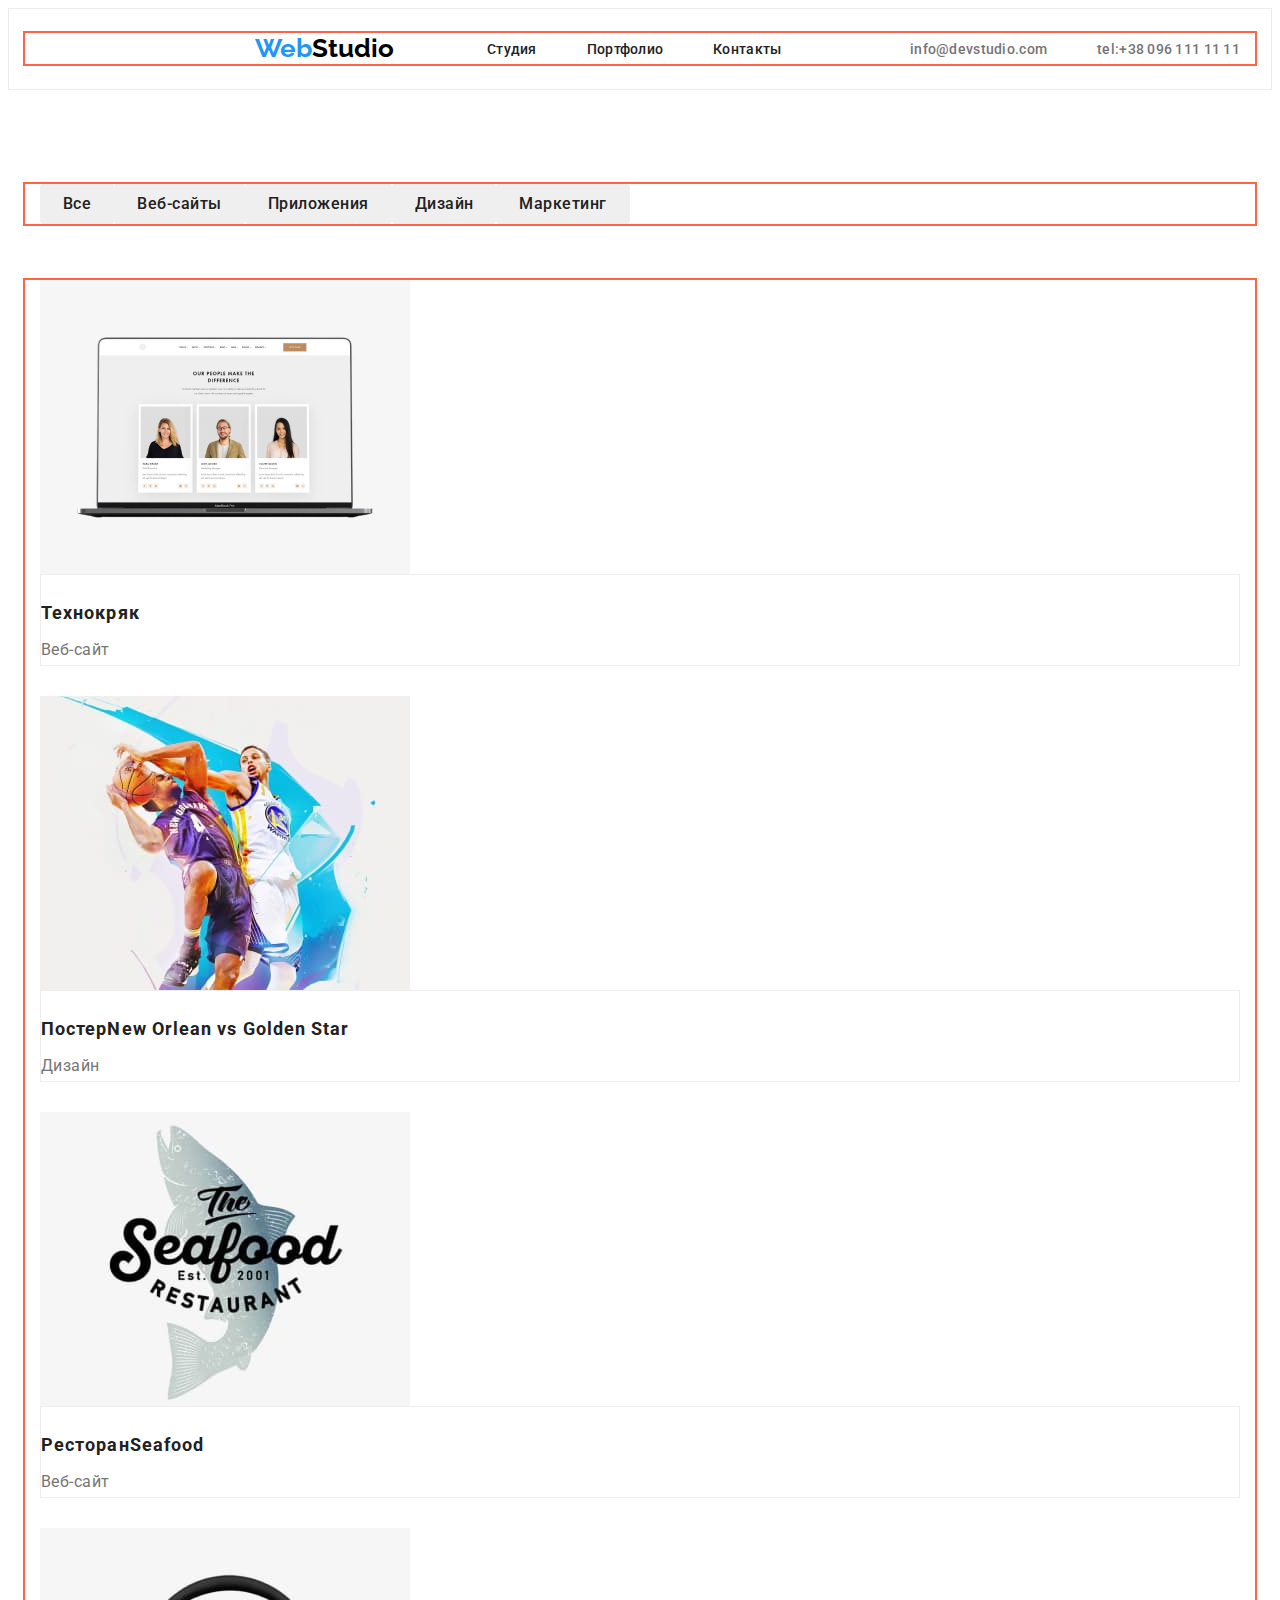
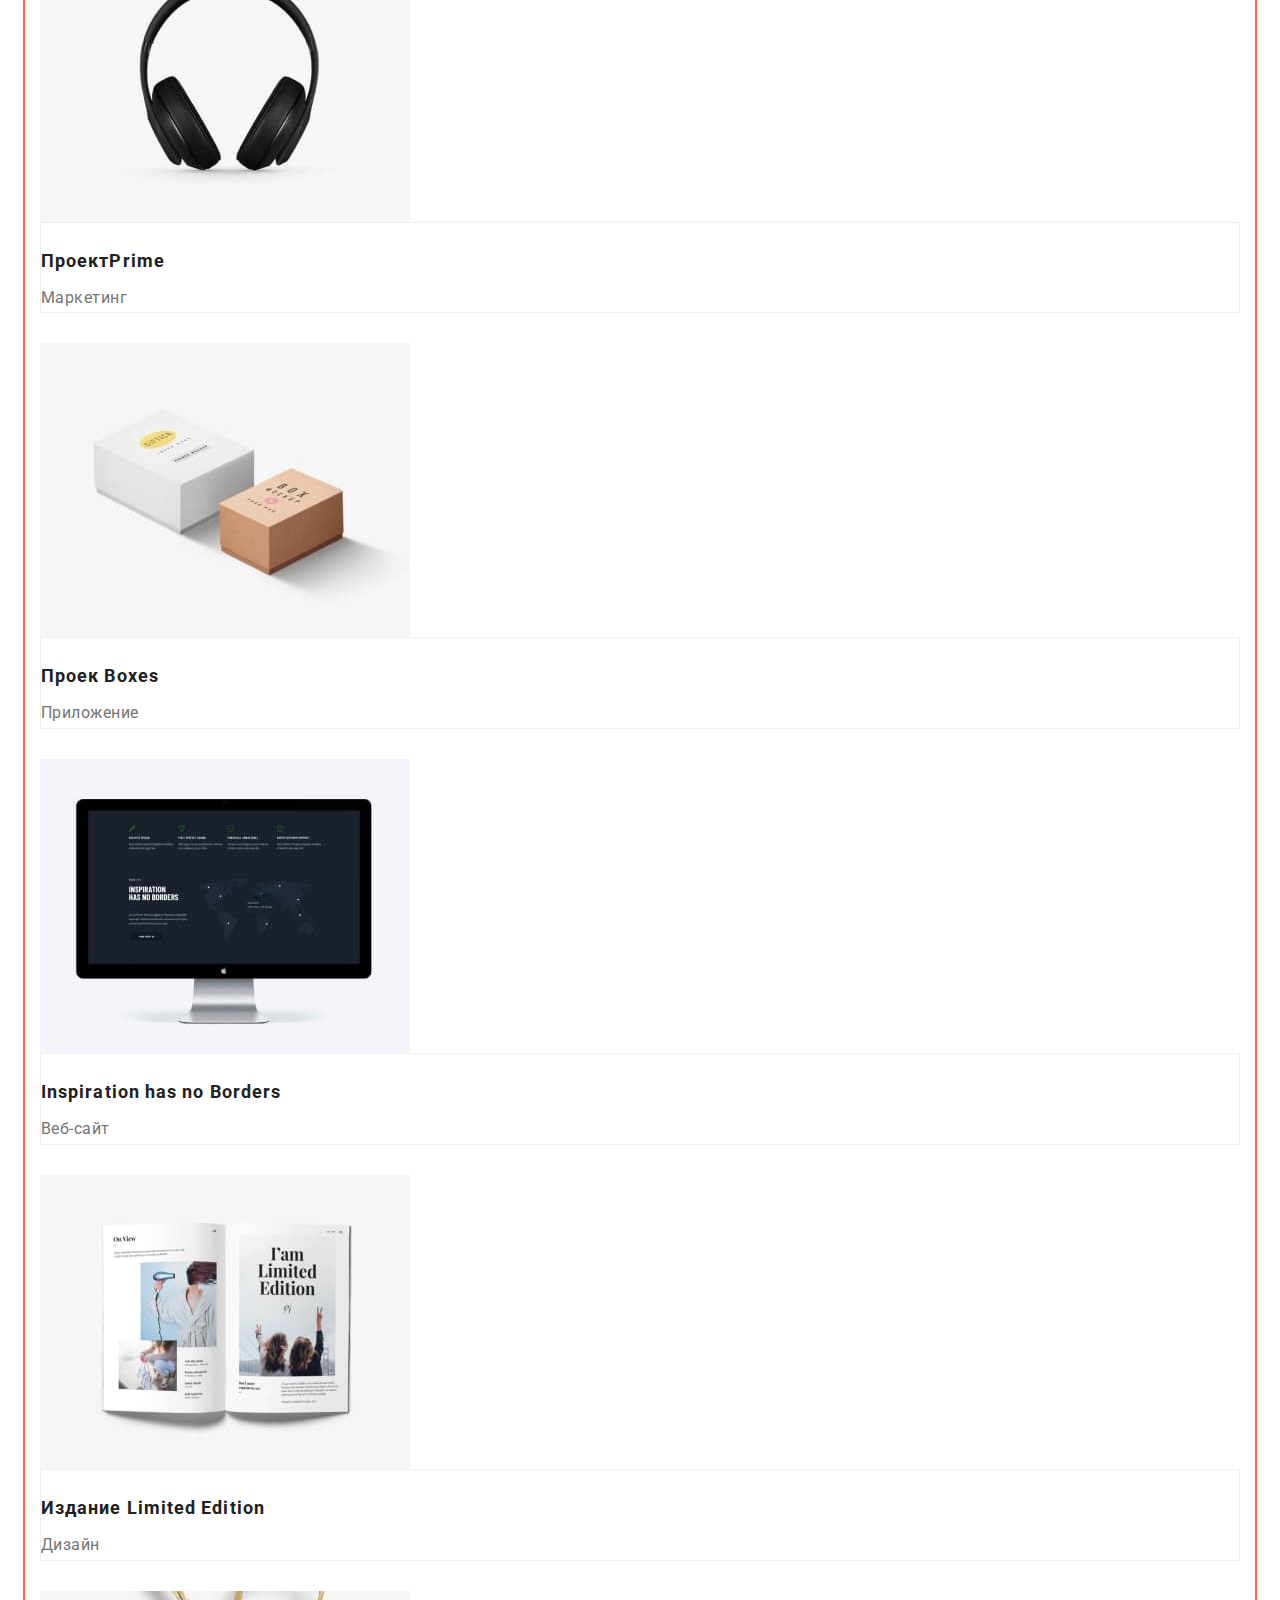
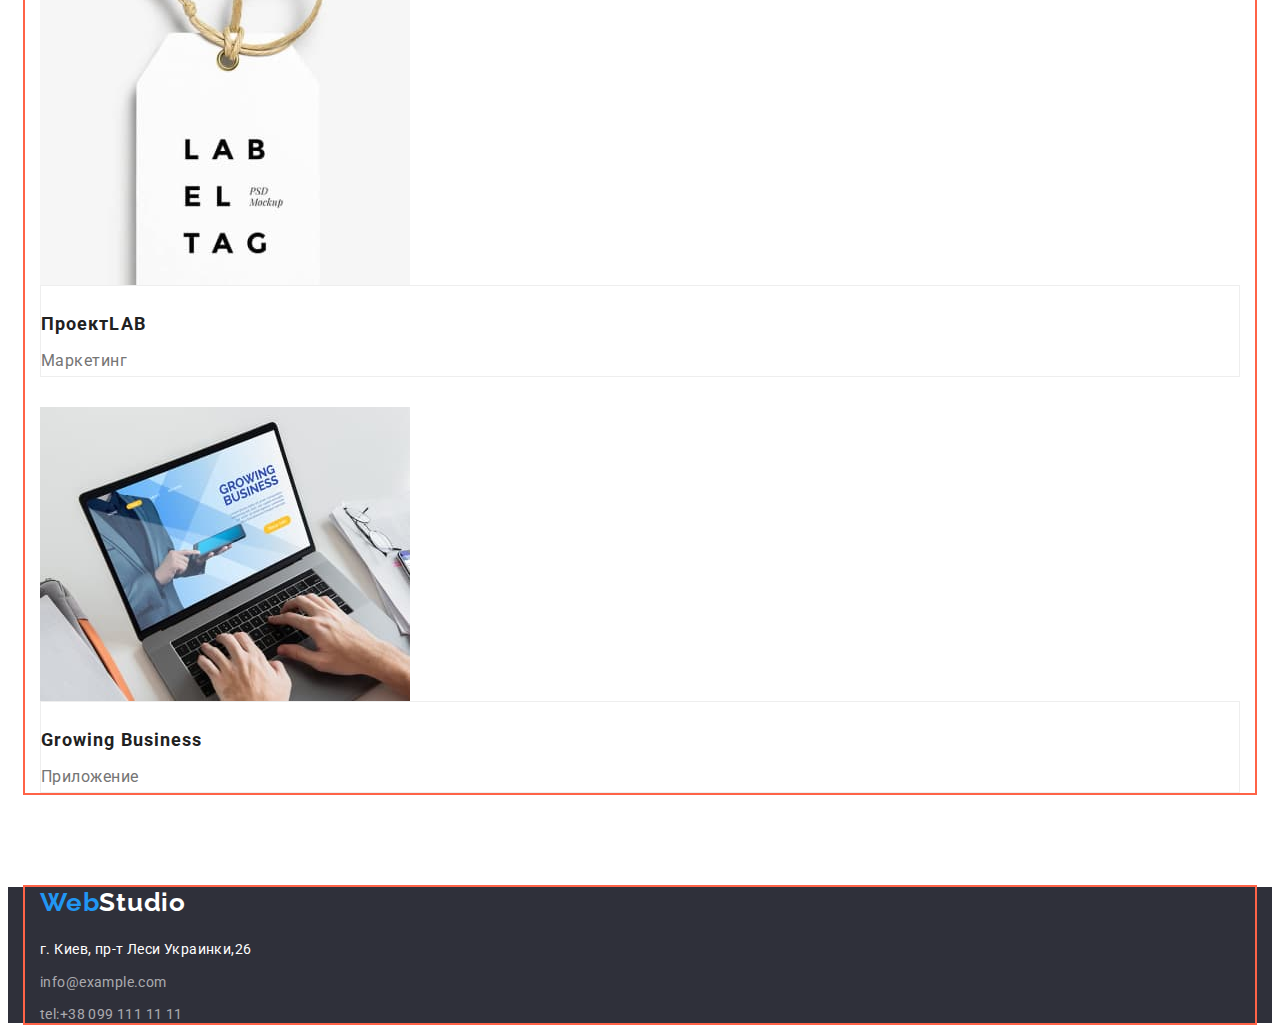
==== commit 7adccee8: "Додає більше стилів" ====
--- a/portfolio.html
+++ b/portfolio.html
@@ -18,7 +18,7 @@
 <body>
 <header class="header">
     <div class="container main-header">
-        <nav class="navigation">
+        <nav class="header-navigation">
             <a class="logo" href="/"><span class="logo-title">Web</span>Studio</a>
             <ul class="header-list list">
                 <li class="header-item"><a href="./index.html" class="header-link"> Студия</a></li>
@@ -47,51 +47,69 @@
             </div>
             <div class="container">
             <h1 class="filter-title" hidden>Огляд нашого Портволіо</h1>
-            <ul class="filter-list list">
+            <ul class="filter-title-list list">
                 <li class="filter-item"><img class="filter-img" src="./images-portfolio/port-img-1.jpg"
                         alt="Ноутбук с открытым вебсайтом">
+                        <div class="filter-frame">
                     <h2 class="filter-second-title">Технокряк</h2>
                     <p class="filter-text">Веб-сайт</p>
+                    </div>
                 </li>
                 <li class="filter-item"><img class="filter-img" src="./images-portfolio/port-img-2.jpg"
                         alt="Два баскетболиста с мячем">
+                        <div class="filter-frame">
                     <h2 class="filter-second-title">Постер<span lang="en">New Orlean vs Golden Star</span></h2>
                     <p class="filter-text">Дизайн</p>
+                        </div>
                 </li>
                 <li class="filter-item"><img class="filter-img" src="./images-portfolio/port-img-3.jpg"
                         alt="Марка ресторана" width="370">
+                        <div class="filter-frame">
                     <h2 class="filter-second-title">Ресторан<span lang="en">Seafood</span></h2>
                     <p class="filter-text">Веб-сайт</p>
+                        </div>
                 </li>
                 <li class="filter-item"><img class="filter-img" src="./images-portfolio/port-img-4.jpg" alt="Наушники"
                         width="370">
+                        <div class="filter-frame">
                     <h2 class="filter-second-title">Проект<span lang="en">Prime</span></h2>
                     <p class="filter-text">Маркетинг</p>
+                        </div>
                 </li>
                 <li class="filter-item"><img class="filter-img" src="./images-portfolio/port-img-5.jpg"
                         alt="Две малиньки коробки" width="370">
+                        <div class="filter-frame">
                     <h2 class="filter-second-title">Проек <span lang="en">Boxes</span></h2>
                     <p class="filter-text">Приложение</p>
+                        </div>
                 </li>
                 <li class="filter-item"><img class="filter-img" src="./images-portfolio/port-img-6.jpg"
                         alt="Екран компютера" width="370">
+                        <div class="filter-frame">
                     <h2 class="filter-second-title" lang="en">Inspiration has no Borders</h2>
                     <p class="filter-text">Веб-сайт</p>
+                        </div>
                 </li>
                 <li class="filter-item"><img class="filter-img" src="./images-portfolio/port-img-7.jpg"
                         alt="Открытая книга" width="370">
+                        <div class="filter-frame">
                     <h2 class="filter-second-title"><span lang="en">Издание Limited Edition</span></h2>
                     <p class="filter-text">Дизайн</p>
+                        </div>
                 </li>
                 <li class="filter-item"><img class="filter-img" src="./images-portfolio/port-img-8.jpg"
                         alt="Фото проекта" width="370">
+                        <div class="filter-frame">
                     <h2 class="filter-second-title">Проект<span lang="en">LAB</span></h2>
                     <p class="filter-text">Маркетинг</p>
+                        </div>
                 </li>
                 <li class="filter-item"><img class="filter-img" src="./images-portfolio/port-img-9.jpg"
                         alt="Руке человека на клавиатуре ноутбука" width="370">
+                        <div class="filter-frame">
                     <h2 class="filter-second-title" lang="en">Growing Business</h2>
                     <p class="filter-text">Приложение</p>
+                        </div>
                 </li>
             </ul>
             </div>
--- a/css/styles.css
+++ b/css/styles.css
@@ -20,15 +20,6 @@
   text-decoration: none;
 }
 
-html {
-  box-sizing: border-box;
-}
-
-*,
-*::before,
-*::after{
-  box-sizing: inherit;
-}
 ul{
   margin: 0;
   padding: 0;
@@ -48,31 +39,53 @@
   padding: 0;
 }
 
+img{
+  display: block;
+}
+
 .container{
   margin-right: auto;
   margin-left: auto;
   padding-left: 15px;
   padding-right: 15px;
-  width: 1230px;
-}
-
-
-
-/*----------------------- HEADER------------------ */
+  width: 1200px;
+}
+
+.section{
+padding-top: 94px;
+padding-bottom: 94px;
+}
+
+.btn{
+  cursor: pointer;
+}
+
+.container{
+  outline: 2px solid tomato;
+}
+
+
+
+
+/*-------------------------------------------------------------HEADER------------------------------------------------------------- */
 .header{
 border: 1px solid #ECECEC;
+padding-top: 24px;
+padding-bottom: 25px;
 }
 
 .header-list{
   display: flex;
-}
-
-.navigation{
+  /* padding-top: 32px;
+  padding-bottom: 32px;
+  background-color: tomato; */
+}
+
+.header-navigation{
   display: flex;
   align-items: center;
 }
   
-
 .header-item{
   margin-right: 50px;
 }
@@ -80,10 +93,12 @@
 .header-item:last-child{
   margin: 0;
 }
+
 .header-address{
   margin-left: auto;
   display: flex;
 }
+
 .header-address-link .item + .item{
   margin-left: 50px;
 }
@@ -100,17 +115,6 @@
 .logo{
    margin-right: 93px;
 }
-.hero-list{
-  display: flex;
-  flex-wrap: wrap;
-}
-
-.hero-item{
-  width: 300px;
-  background-color: tomato ;
-}
-
-
 
 .logo-title {
 font-family: Raleway;
@@ -120,6 +124,7 @@
 line-height: 1.19;
 color: #2196F3;
 }
+
 .logo {
   font-family: Raleway;
   font-style: normal;
@@ -137,7 +142,6 @@
 color: #212121;
 }
   
-
 .header-link:hover{
   color: #2196F3;
 }
@@ -152,34 +156,46 @@
   letter-spacing: 0.02em;
   color: var(--header-adress-color);
 }
+
 .header-address-link:hover{
   color: #2196F3;
 }
+
 .header-address-link:focus{
   color: #2196F3;
 }
 
 
 
-/* -------------------------HERO---------------- */
-.section{
-padding-top: 94px;
-padding-bottom: 94px;
-}
-
-.hero{
+/* ---------------------------------------------------------HERO------------------------------------------------------------------ */
+
+.hero-item{
+  width: 300px;
+  background-color: tomato ;
+}
+
+.hero-list{
+  display: flex;
+}
+
+.title{
   background-color: #2F303A;
   text-align: center;
-}
-.hero-title{
+  /* padding-top: 200px;
+  padding-bottom: 280px; */
+}
+
+.general-title{
 margin-bottom: 30px;  
 font-weight: 900;
 font-size: 44px;
 line-height: 1.36;
 letter-spacing: 0.06em;
 text-transform: uppercase;
+align-items: center;
 color: var(--first-title-color)
 }
+
 .btn{
 display: inline-block;
 border-radius: 4px;
@@ -211,7 +227,14 @@
 letter-spacing: 0.03em;
 color: #757575;
 }
-.examle-title{
+
+/* ----------------------------------------------------------EXAMPLE------------------------------------------------------------------- */
+
+.example-list{
+  display: flex;
+}
+
+.example-title{
 margin-bottom: 50px;
 font-family: Roboto;
 font-style: normal;
@@ -223,6 +246,18 @@
 color: #212121;
 }
 
+/* ---------------------------------------------------------ABOUT--------------------------------------------------------------------------- */
+
+.about-list{
+  display: flex;
+}
+
+
+.about-item-content{
+  padding-top: 30px;
+  padding-bottom: 30px;
+}
+
 .about{
   background: #F5F4FA;
 }
@@ -236,6 +271,7 @@
 letter-spacing: 0.03em;
 color: #212121;
 }
+
 .about-second-title{
 margin-bottom: 10px;
 font-weight: 500;
@@ -245,6 +281,7 @@
 letter-spacing: 0.03em;
 color: #212121;
 }
+
 .about-text{
  font-size: 16px;
 line-height: 1.18;
@@ -252,15 +289,23 @@
 letter-spacing: 0.03em;
 color: #757575;
 }
-.btn{
-  cursor: pointer;
-}
+
 
 .about-img{
-margin-bottom: 30px;
-}
-
-/* -----------------------------FOTER----------------------- */
+margin-bottom:30px;
+margin-right: 30px;
+}
+
+/* .about-img:last-child{
+  margin-right: 0;
+} */
+
+/* .about-img:nth-child(-n + 5) {
+margin-bottom:30px;
+margin-right: 30px;
+} */
+
+/* ------------------------------------------------------FOTER-------------------------------------------------------------- */
 .footer-part-title{
 display: inline-block;
 margin-bottom: 20px;
@@ -343,7 +388,12 @@
   list-style: none;
 }
 
-/* -------------------PORTFOLIO ---------*/
+/* -------------------FILTER---------*/
+.filter-frame{
+background: #FFFFFF;
+border: 1px solid #EEEEEE;
+box-sizing: border-box;
+}
 
 .filter-btn{
 display: inline-block;
@@ -362,12 +412,7 @@
 
 .filter-list{
   display: flex;
-}
-
-
-
-.container{
-  outline: 2px solid tomato;
+  margin-bottom: 56px;
 }
 
 .filter-second-title{
@@ -396,11 +441,13 @@
 letter-spacing: 0.03em;
 color: #757575;
 }
+
 .filter-btn:focus,
 .filter-btn:hover{
   color: #FFFFFF;;
   background: #2196F3;
 }
+
 .filter-btn{
   cursor: pointer;
 }
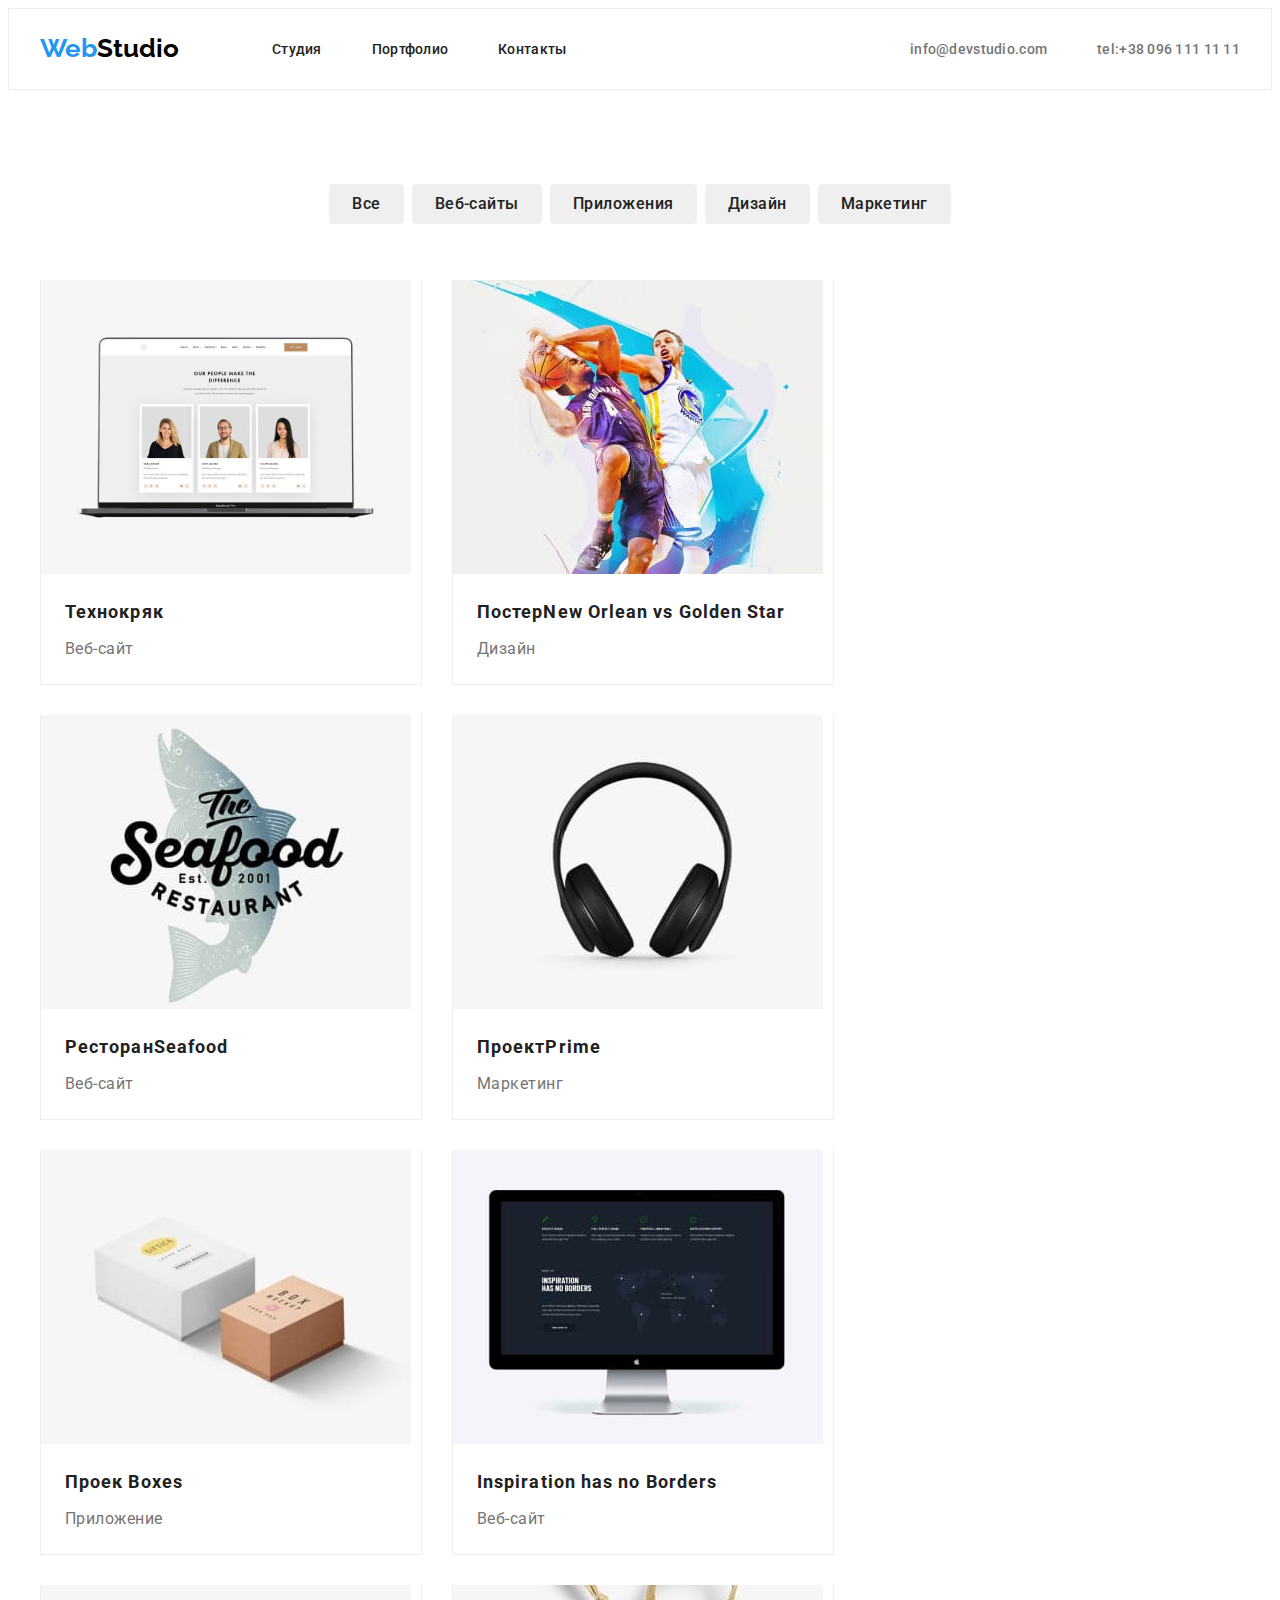
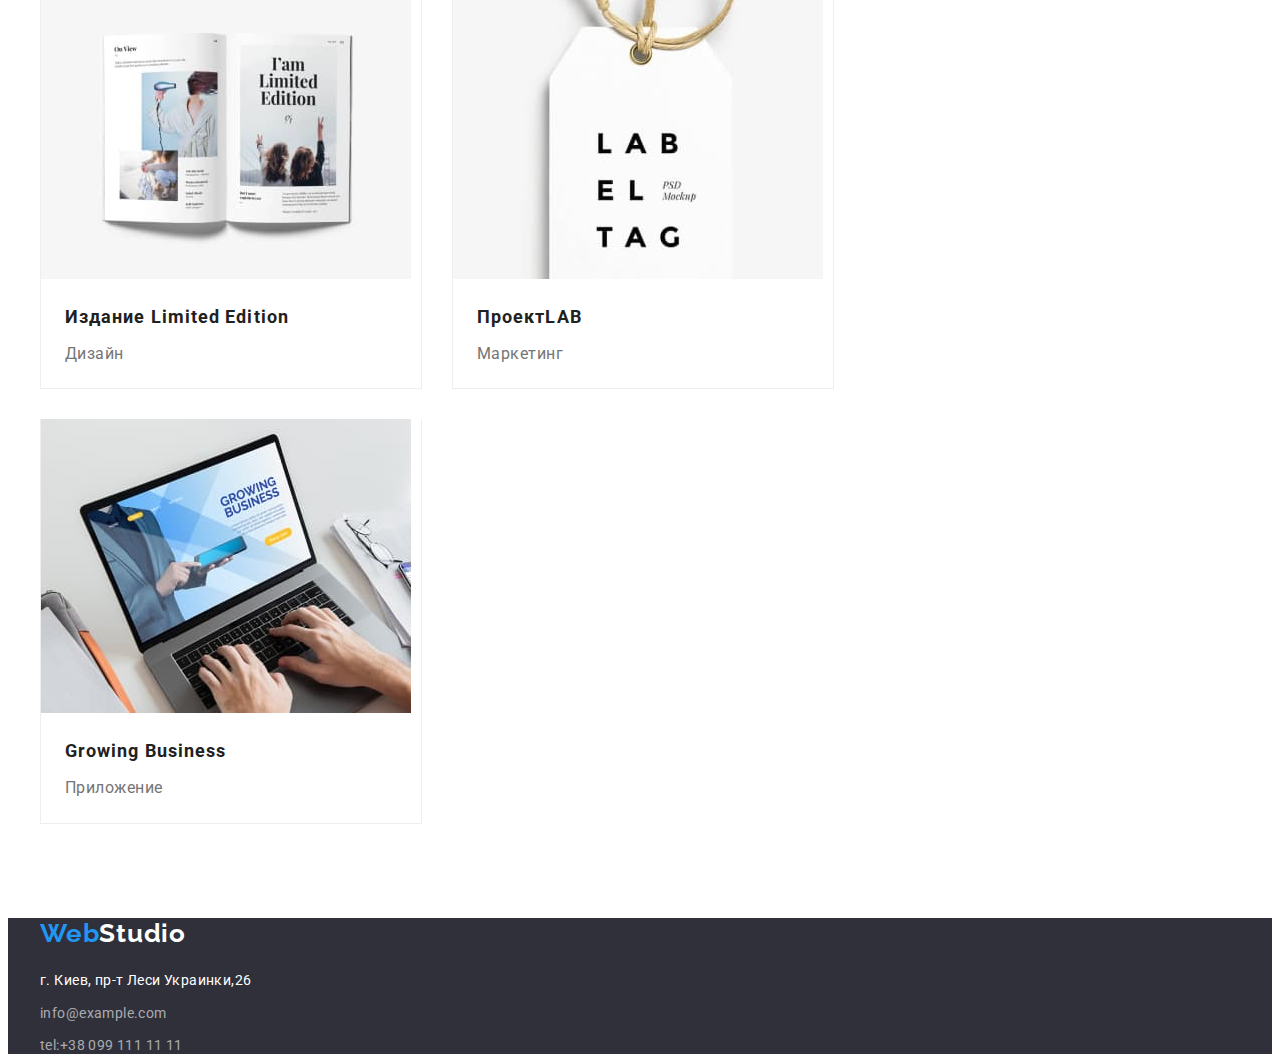
==== commit 006e778b: "Закінчує третє ДЗ" ====
--- a/portfolio.html
+++ b/portfolio.html
@@ -38,11 +38,11 @@
         <section class="filter section">
             <div class="container">
             <ul class="filter-list list">
-                <li><button class="filter-btn" type="button">Все</button></li>
-                <li><button class="filter-btn" type="button">Веб-сайты</button></li>
-                <li><button class="filter-btn" type="button">Приложения</button></li>
-                <li><button class="filter-btn" type="button">Дизайн</button></li>
-                <li><button class="filter-btn" type="button">Маркетинг</button></li>
+                <li class="item-btn"><button class="filter-btn" type="button">Все</button></li>
+                <li class="item-btn"><button class="filter-btn" type="button">Веб-сайты</button></li>
+                <li class="item-btn"><button class="filter-btn" type="button">Приложения</button></li>
+                <li class="item-btn"><button class="filter-btn" type="button">Дизайн</button></li>
+                <li class="item-btn"><button class="filter-btn" type="button">Маркетинг</button></li>
             </ul>
             </div>
             <div class="container">
--- a/css/styles.css
+++ b/css/styles.css
@@ -60,10 +60,6 @@
   cursor: pointer;
 }
 
-.container{
-  outline: 2px solid tomato;
-}
-
 
 
 
@@ -108,9 +104,6 @@
   align-items: center;
 }
 
-.logo-title{
-  margin-left: 215px;
-}
 
 .logo{
    margin-right: 93px;
@@ -171,7 +164,6 @@
 
 .hero-item{
   width: 300px;
-  background-color: tomato ;
 }
 
 .hero-list{
@@ -199,7 +191,6 @@
 .btn{
 display: inline-block;
 border-radius: 4px;
-padding: 10px 32px;
 font-family:inherit
 font-weight: bold;
 font-size: 16px;
@@ -209,6 +200,8 @@
 letter-spacing: 0.06em;
 color: #FFFFFF;
 background: #2196F3;
+min-width: 200px;
+height: 50px;
 }
 
 .hero-second-title{
@@ -229,6 +222,10 @@
 }
 
 /* ----------------------------------------------------------EXAMPLE------------------------------------------------------------------- */
+
+.example-item:not(:last-child){
+  margin-right: 30px;
+}
 
 .example-list{
   display: flex;
@@ -247,6 +244,13 @@
 }
 
 /* ---------------------------------------------------------ABOUT--------------------------------------------------------------------------- */
+
+.about-item{
+background: #FFFFFF;
+box-shadow: 0px 1px 3px rgba(0, 0, 0, 0.12), 0px 1px 1px rgba(0, 0, 0, 0.14), 0px 2px 1px rgba(0, 0, 0, 0.2);
+border-radius: 0px 0px 4px 4px;
+
+}
 
 .about-list{
   display: flex;
@@ -290,20 +294,11 @@
 color: #757575;
 }
 
-
-.about-img{
-margin-bottom:30px;
+.about-item:not(:last-child){
 margin-right: 30px;
 }
 
-/* .about-img:last-child{
-  margin-right: 0;
-} */
-
-/* .about-img:nth-child(-n + 5) {
-margin-bottom:30px;
-margin-right: 30px;
-} */
+
 
 /* ------------------------------------------------------FOTER-------------------------------------------------------------- */
 .footer-part-title{
@@ -326,6 +321,7 @@
 letter-spacing: 0.03em;
 color: #2196F3;
 }
+
 .footer-link{
 display: inline-block;
 margin-bottom: 9px;
@@ -389,11 +385,46 @@
 }
 
 /* -------------------FILTER---------*/
-.filter-frame{
+
+.filter-title-list{
+  display: flex;
+  flex-wrap: wrap;
+  margin-left: -30px;
+  margin-bottom: -30px;
+}
+
+.filter-item{
+width: calc(100% / 3 - 30px);
+margin-left: 30px;
+margin-bottom: 30px;
 background: #FFFFFF;
-border: 1px solid #EEEEEE;
-box-sizing: border-box;
-}
+border-right-width: 1px;
+border-right-style: solid;
+border-right-color: #EEEEEE;
+
+border-left-width: 1px;
+border-left-style: solid;
+border-left-color: #EEEEEE;
+
+border-bottom-width: 1px;
+border-bottom-style: solid;
+border-bottom-color: #EEEEEE;
+}
+
+.filter-second-title{
+  margin: 20px 24px 4px 24px;
+}
+
+.filter-text{
+  margin: 4px 24px 20px 24px;
+}
+
+
+
+  .item-btn:not(:last-child){
+    margin-right: 8px;
+  }
+
 
 .filter-btn{
 display: inline-block;
@@ -412,6 +443,7 @@
 
 .filter-list{
   display: flex;
+  justify-content: center;
   margin-bottom: 56px;
 }
 
@@ -426,10 +458,6 @@
 color: #212121;  
 }
 
-.filter-img{
-margin-top: 30px;
-}
-
 
 .filter-text{
 margin-top: 4px;
